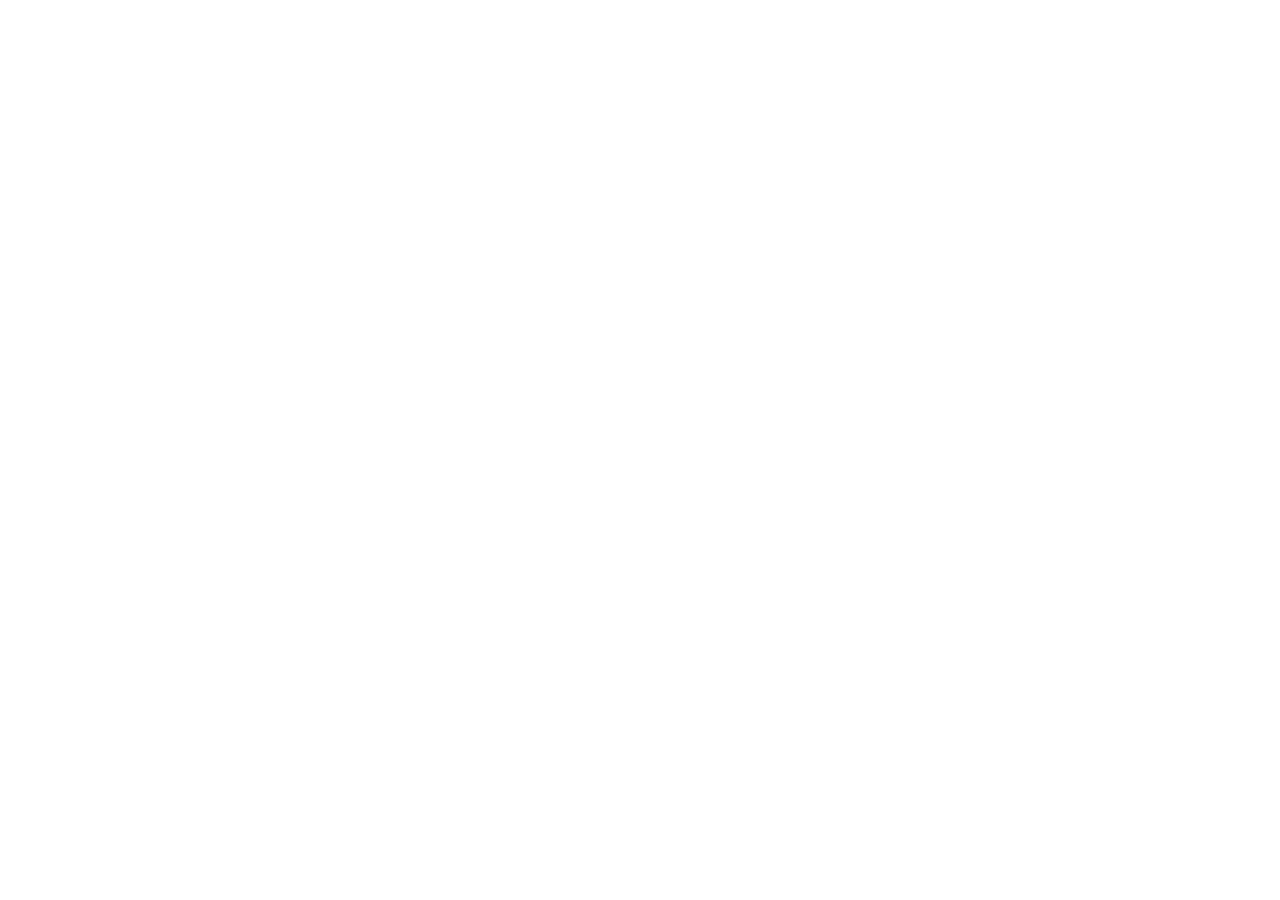
==== index.html @ 78d36b44 "Changes" ====
<!doctype html>
<html lang="en">
  <head>
    <meta charset="UTF-8" />
    <meta name="viewport" content="width=device-width, initial-scale=1.0" />
    <!-- TODO: Set the document title to the name of your application -->
    <title>TMD Remodeling — North Shore & Boston Home Renovations</title>
    <meta name="description" content="TMD Remodeling builds, remodels, and restores homes across Salem, Boston, and the North Shore. Kitchens, baths, additions, and custom carpentry." />
    <meta name="author" content="TMD Remodeling" />

    <meta property="og:title" content="TMD Remodeling — North Shore & Boston Home Renovations" />
    <meta property="og:description" content="Modern home remodeling across Salem, Boston, and the North Shore." />
    <meta property="og:type" content="website" />
    <meta property="og:image" content="https://lovable.dev/opengraph-image-p98pqg.png" />

    <meta name="twitter:card" content="summary_large_image" />
    <meta name="twitter:site" content="@Lovable" />
    <meta name="twitter:image" content="https://lovable.dev/opengraph-image-p98pqg.png" />
  </head>

  <body>
    <div id="root"></div>
    <script type="module" src="/src/main.tsx"></script>
  </body>
</html>
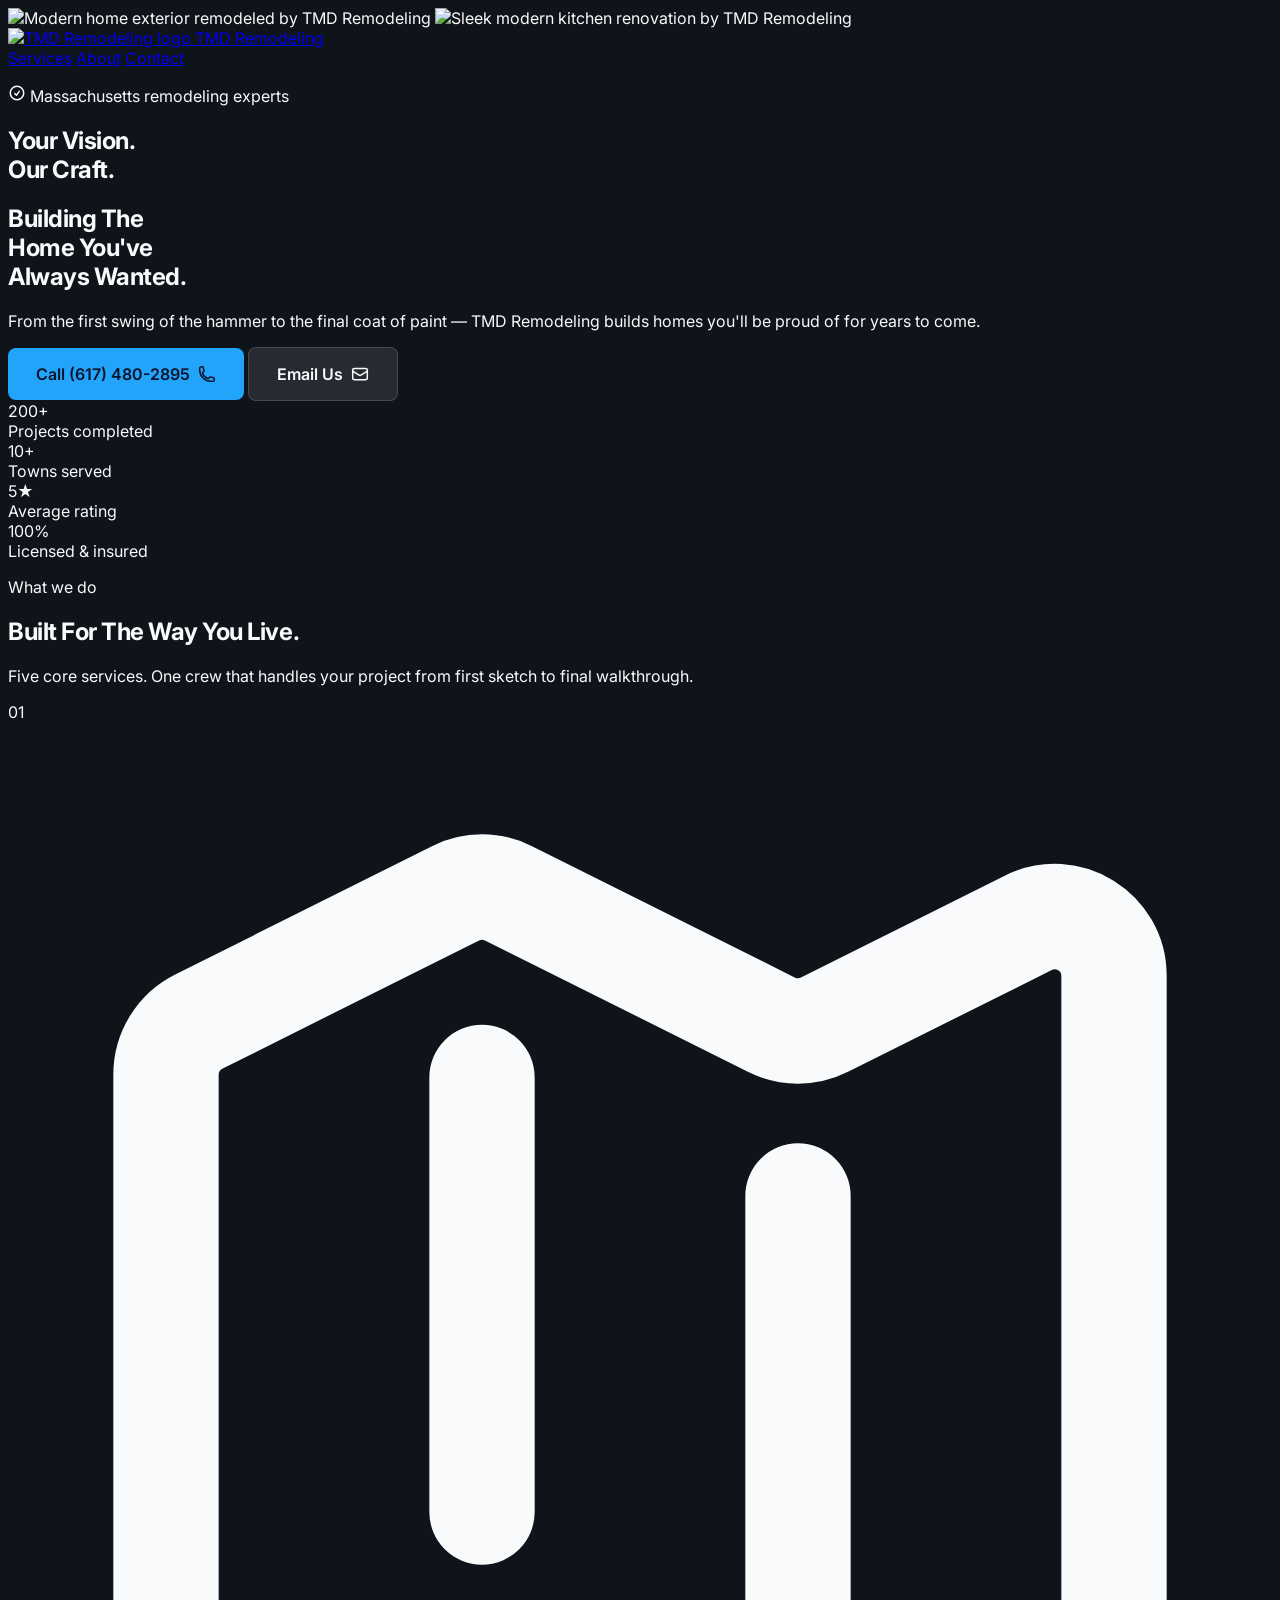
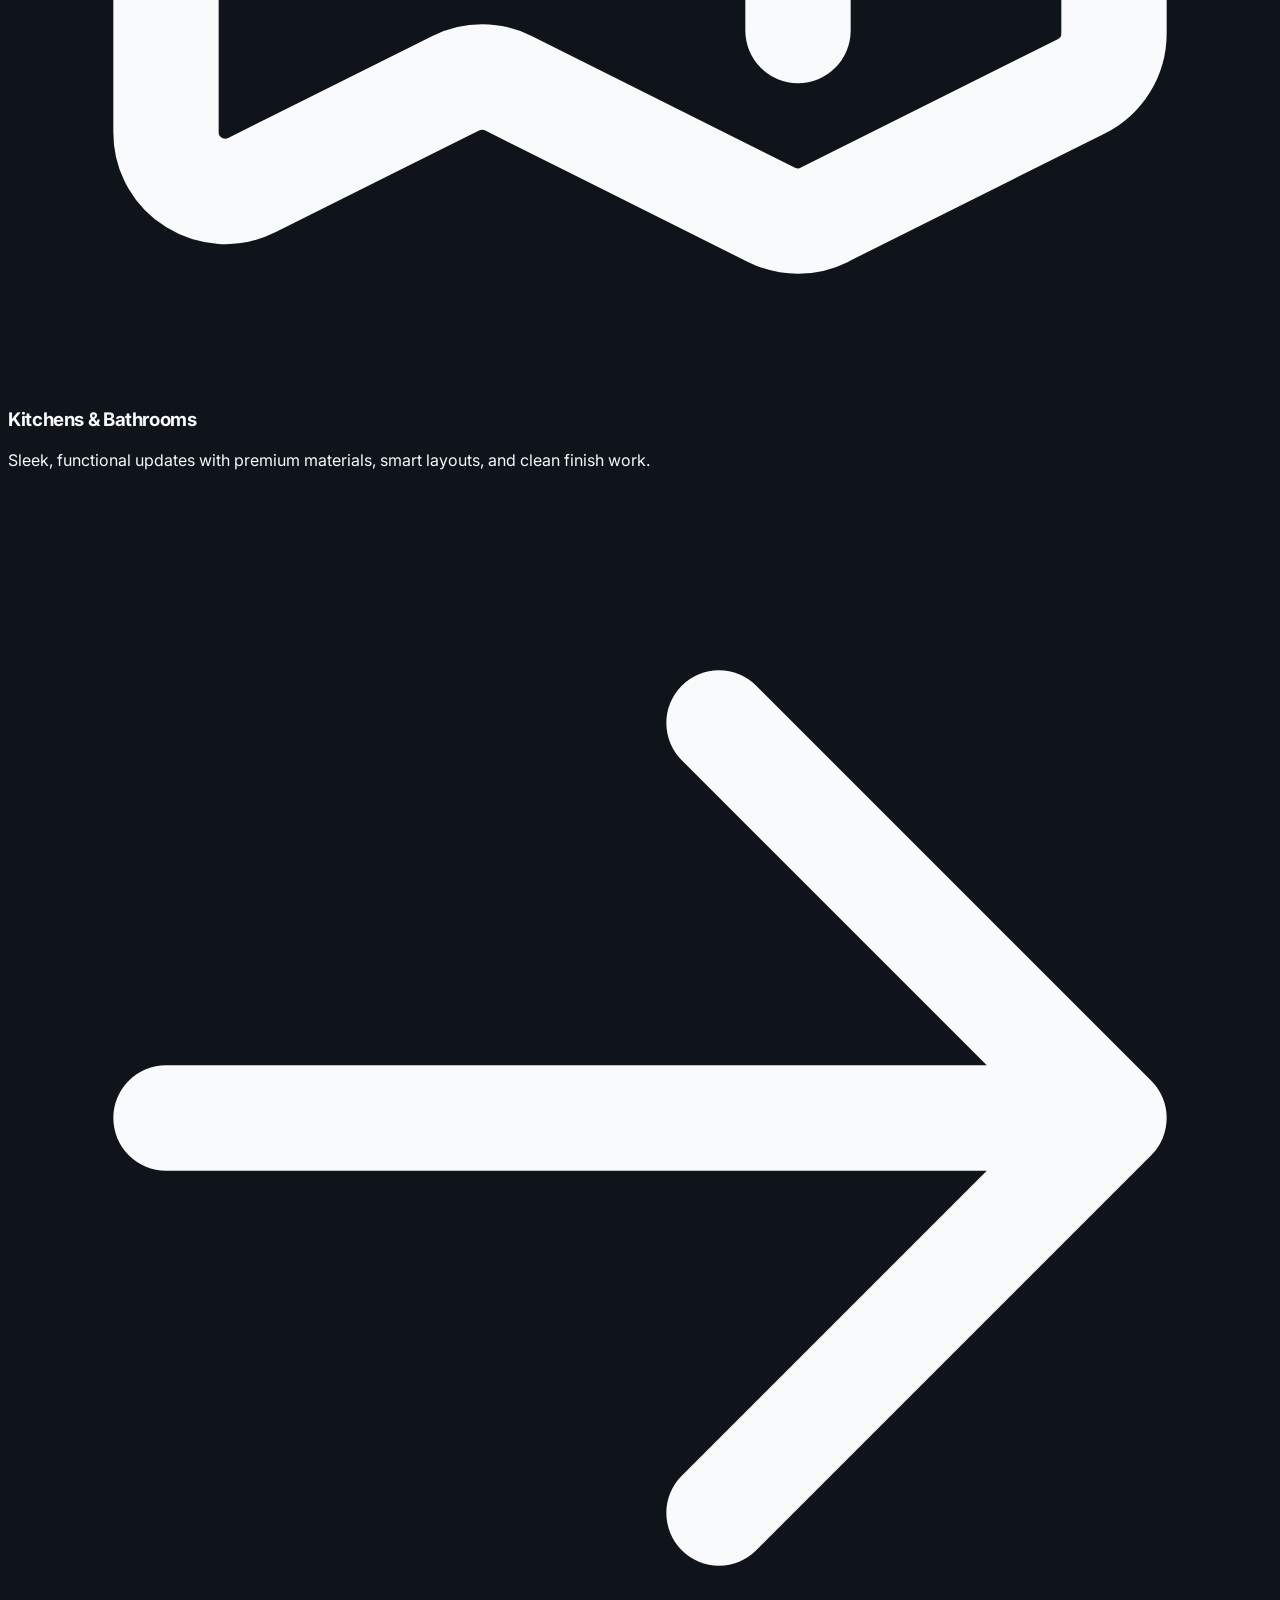
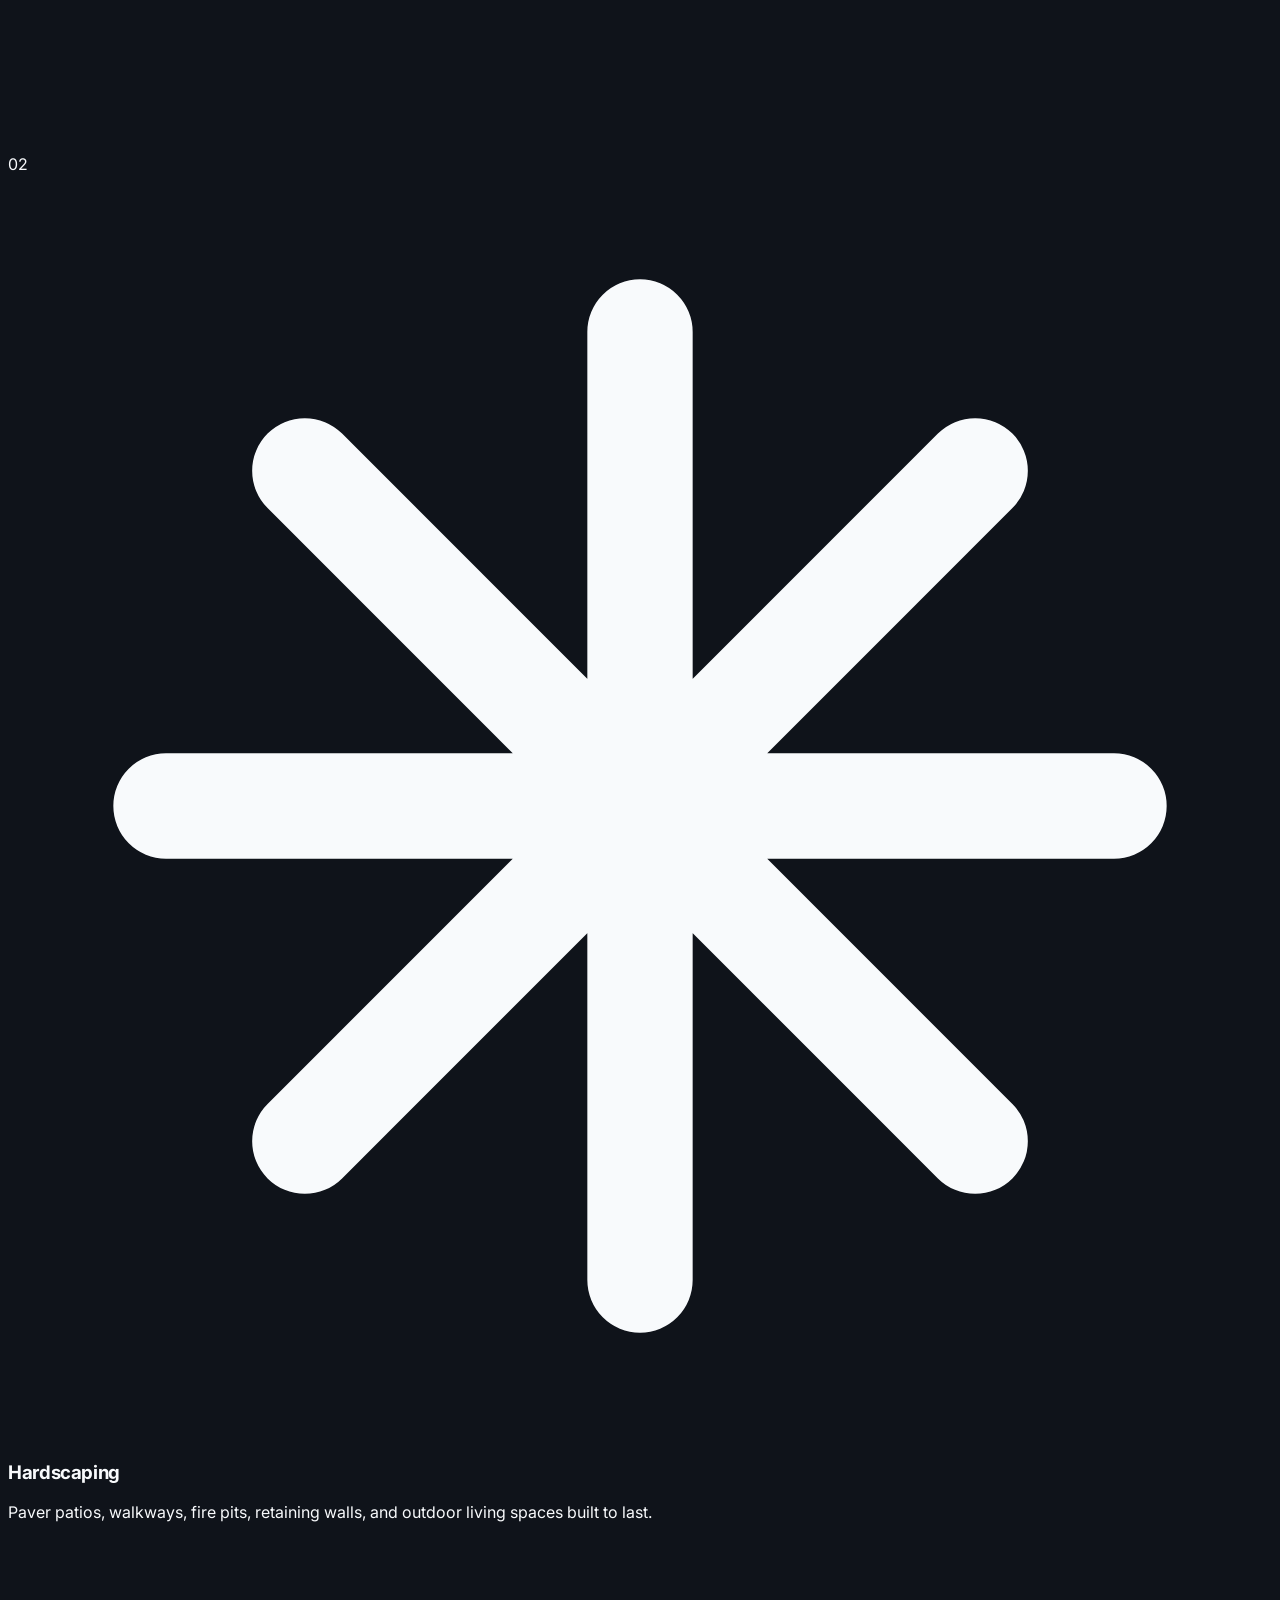
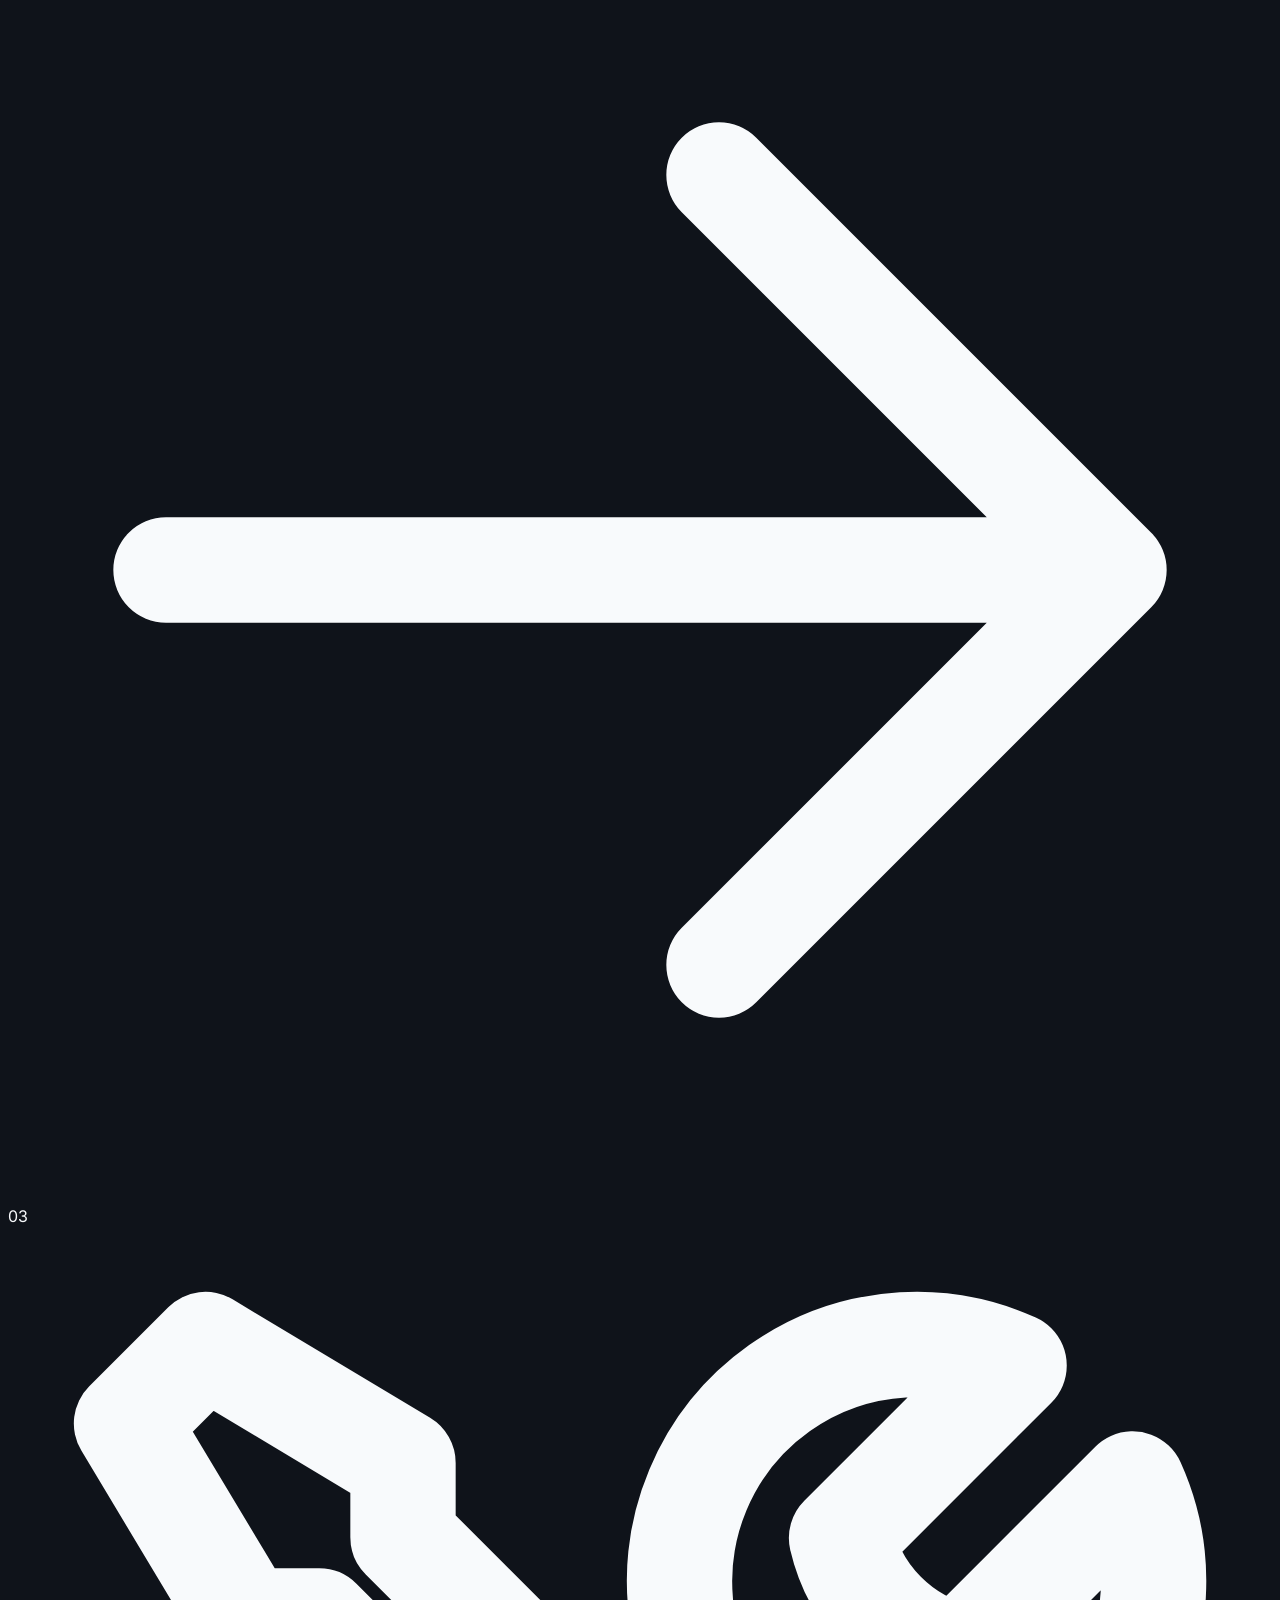
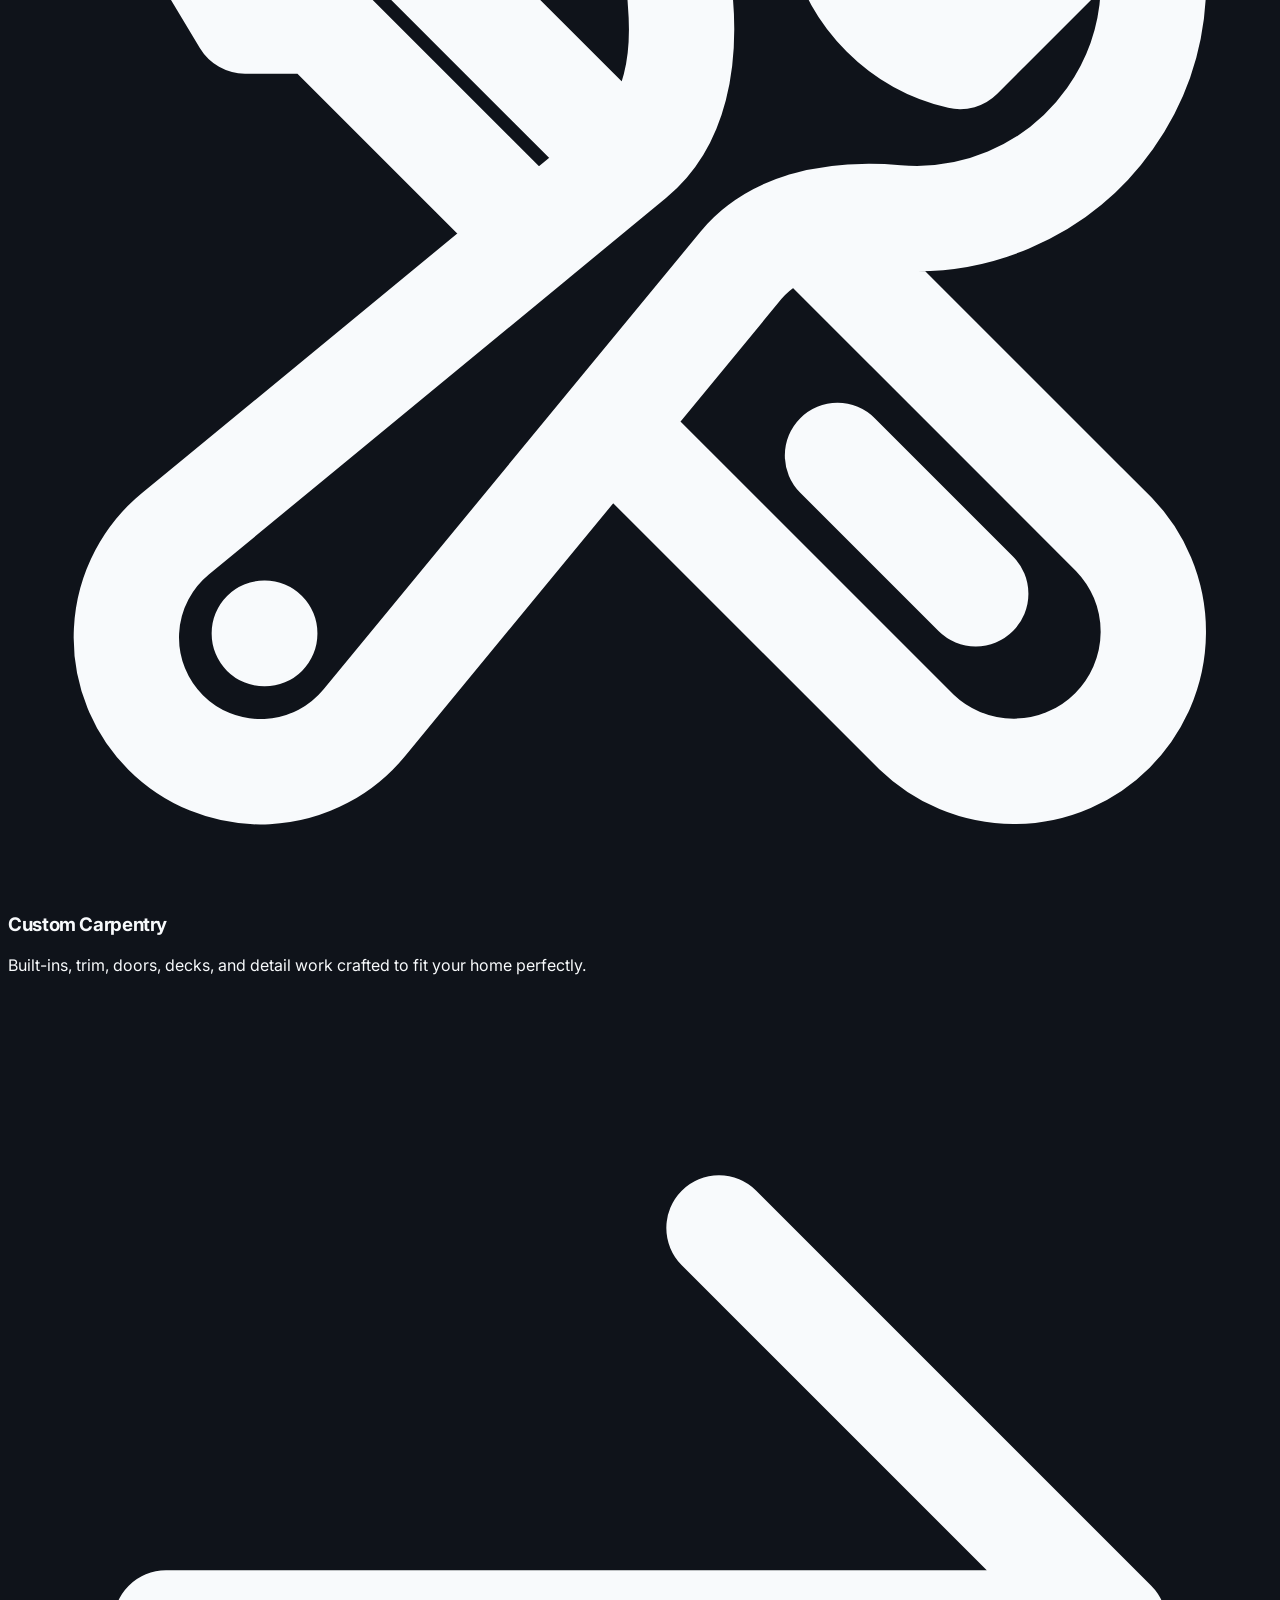
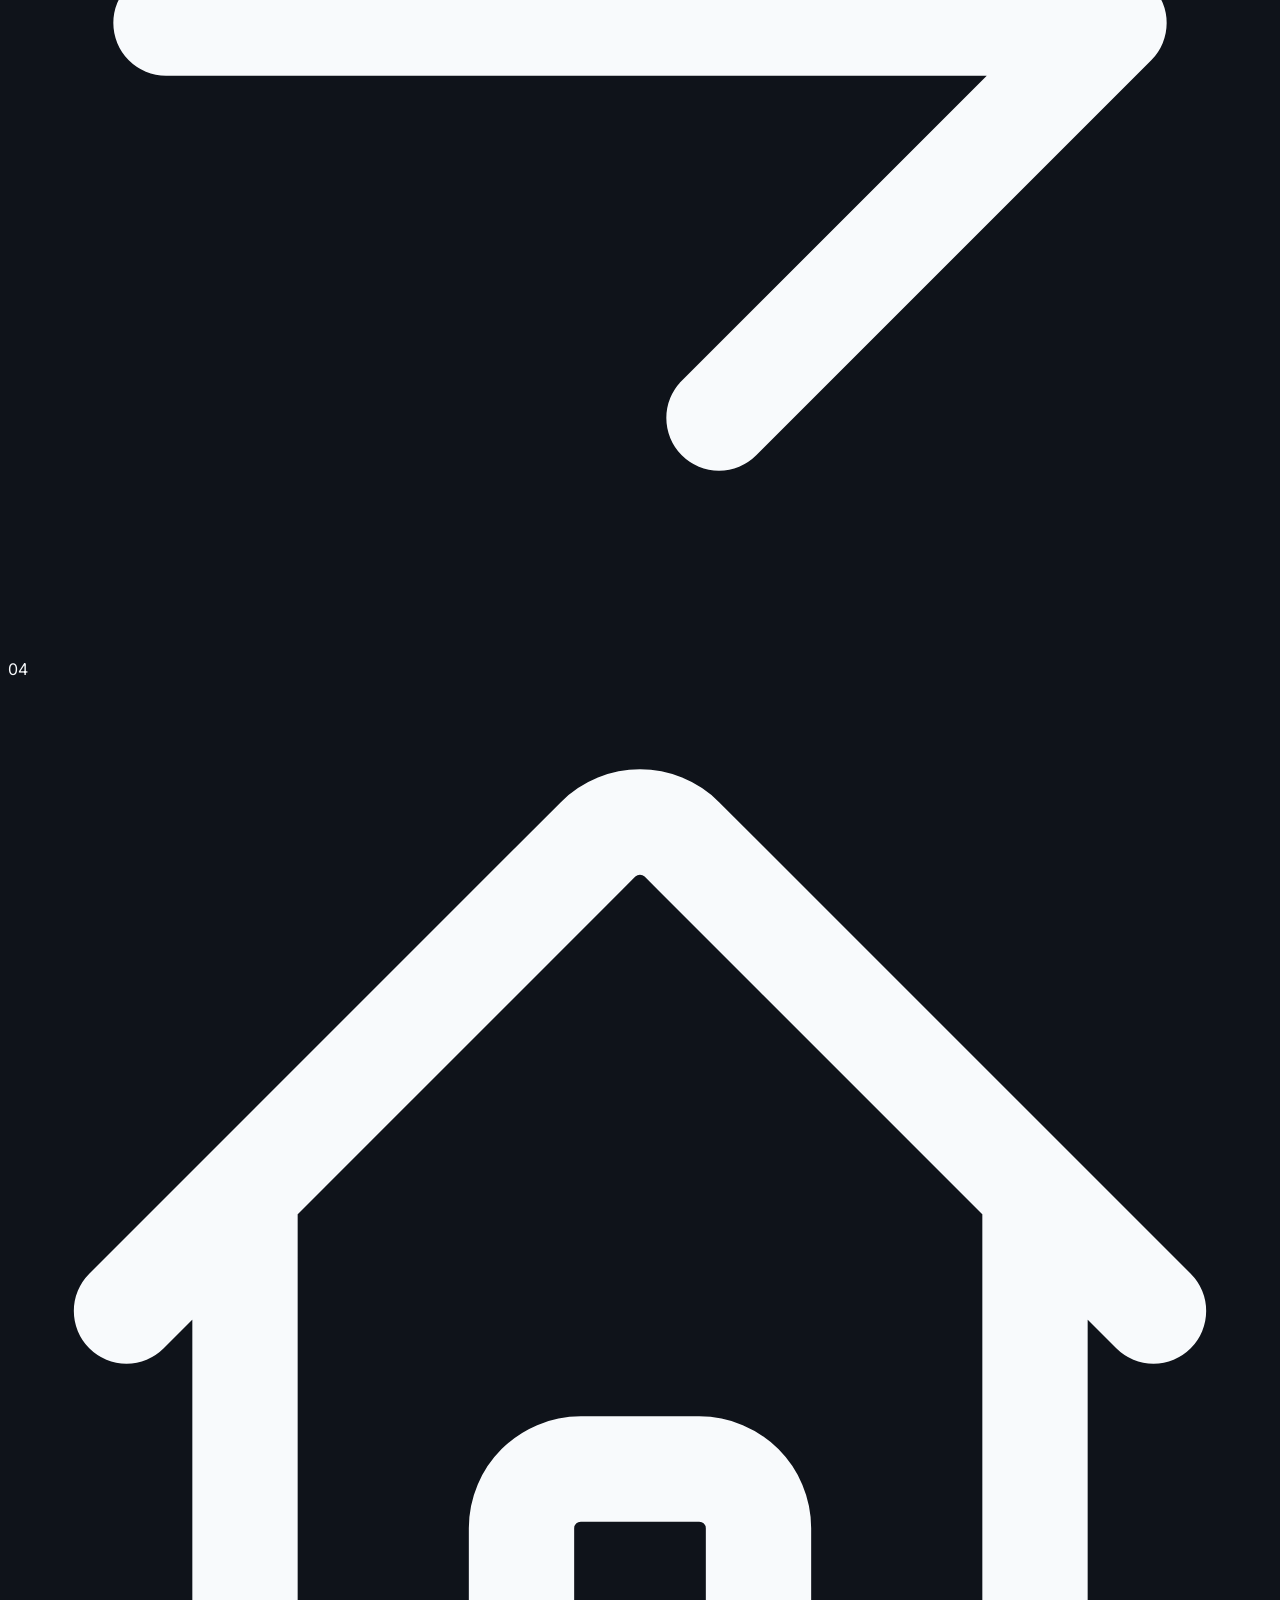
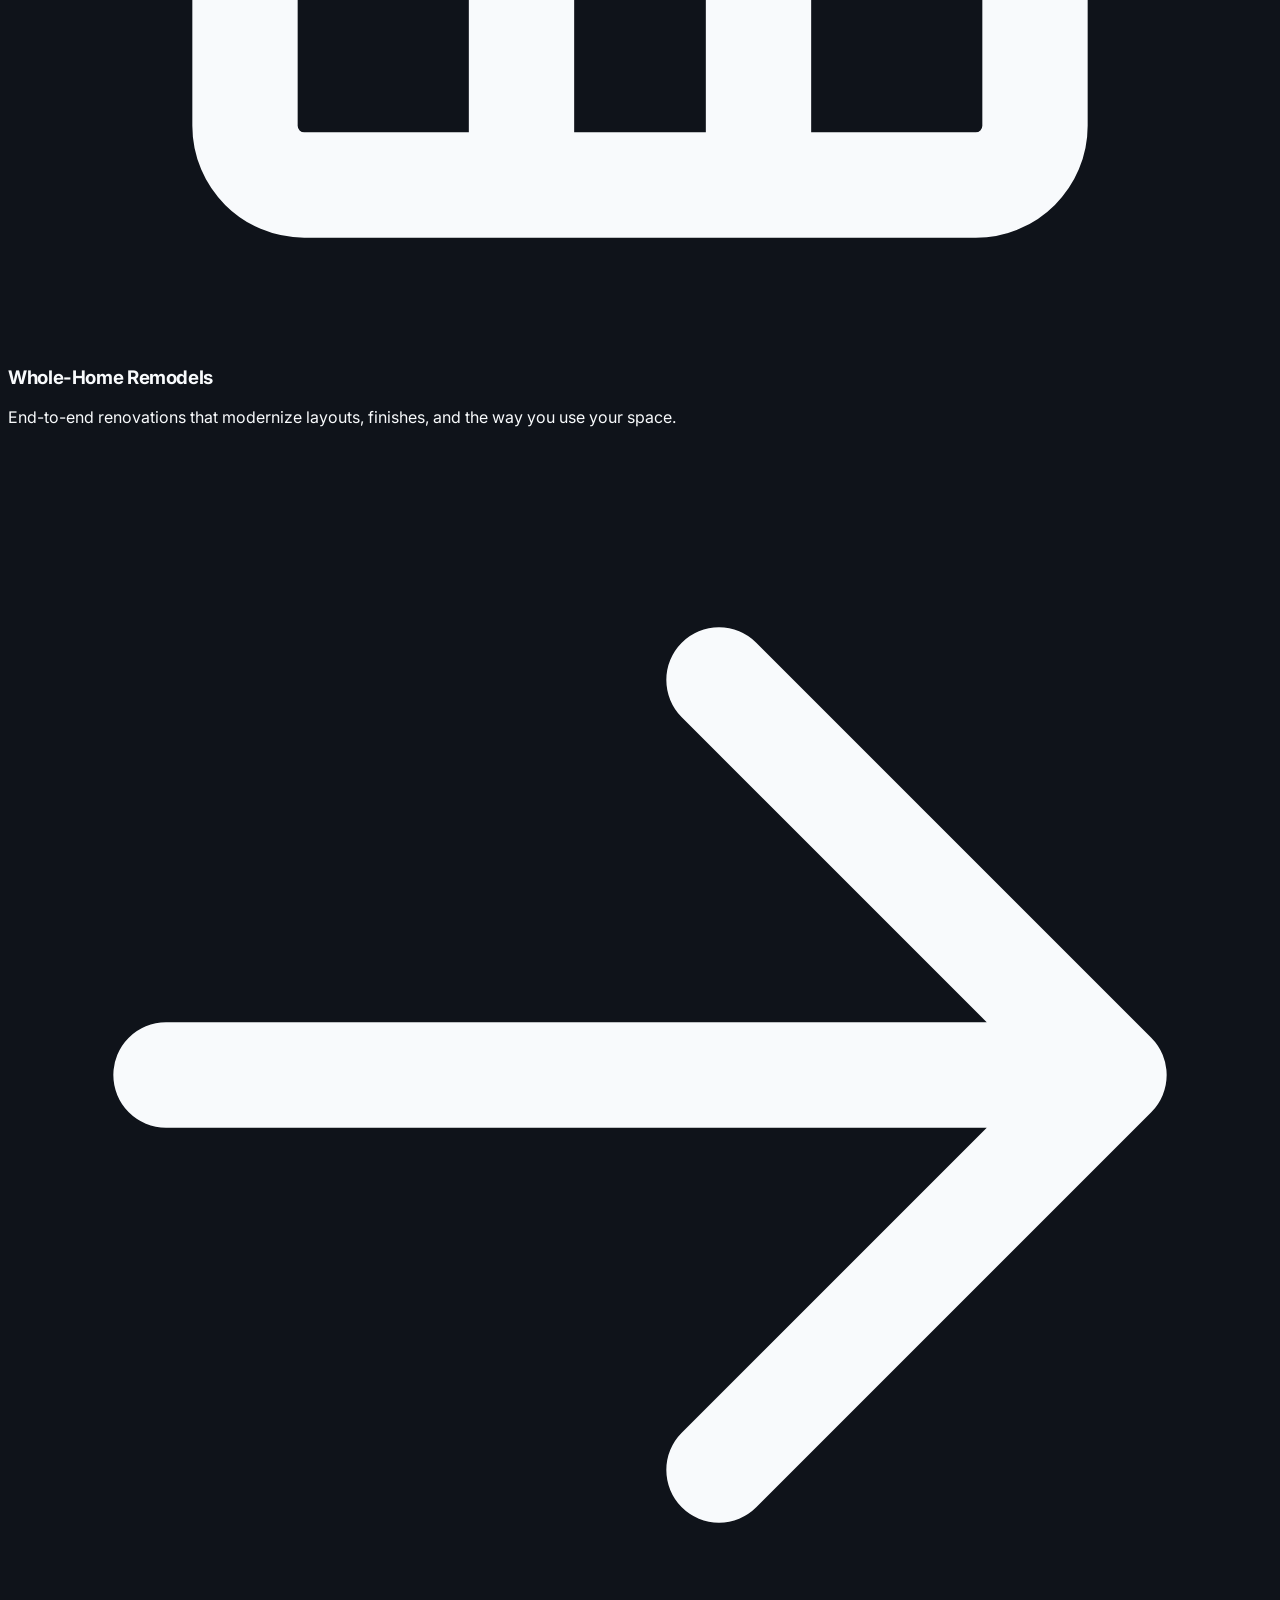
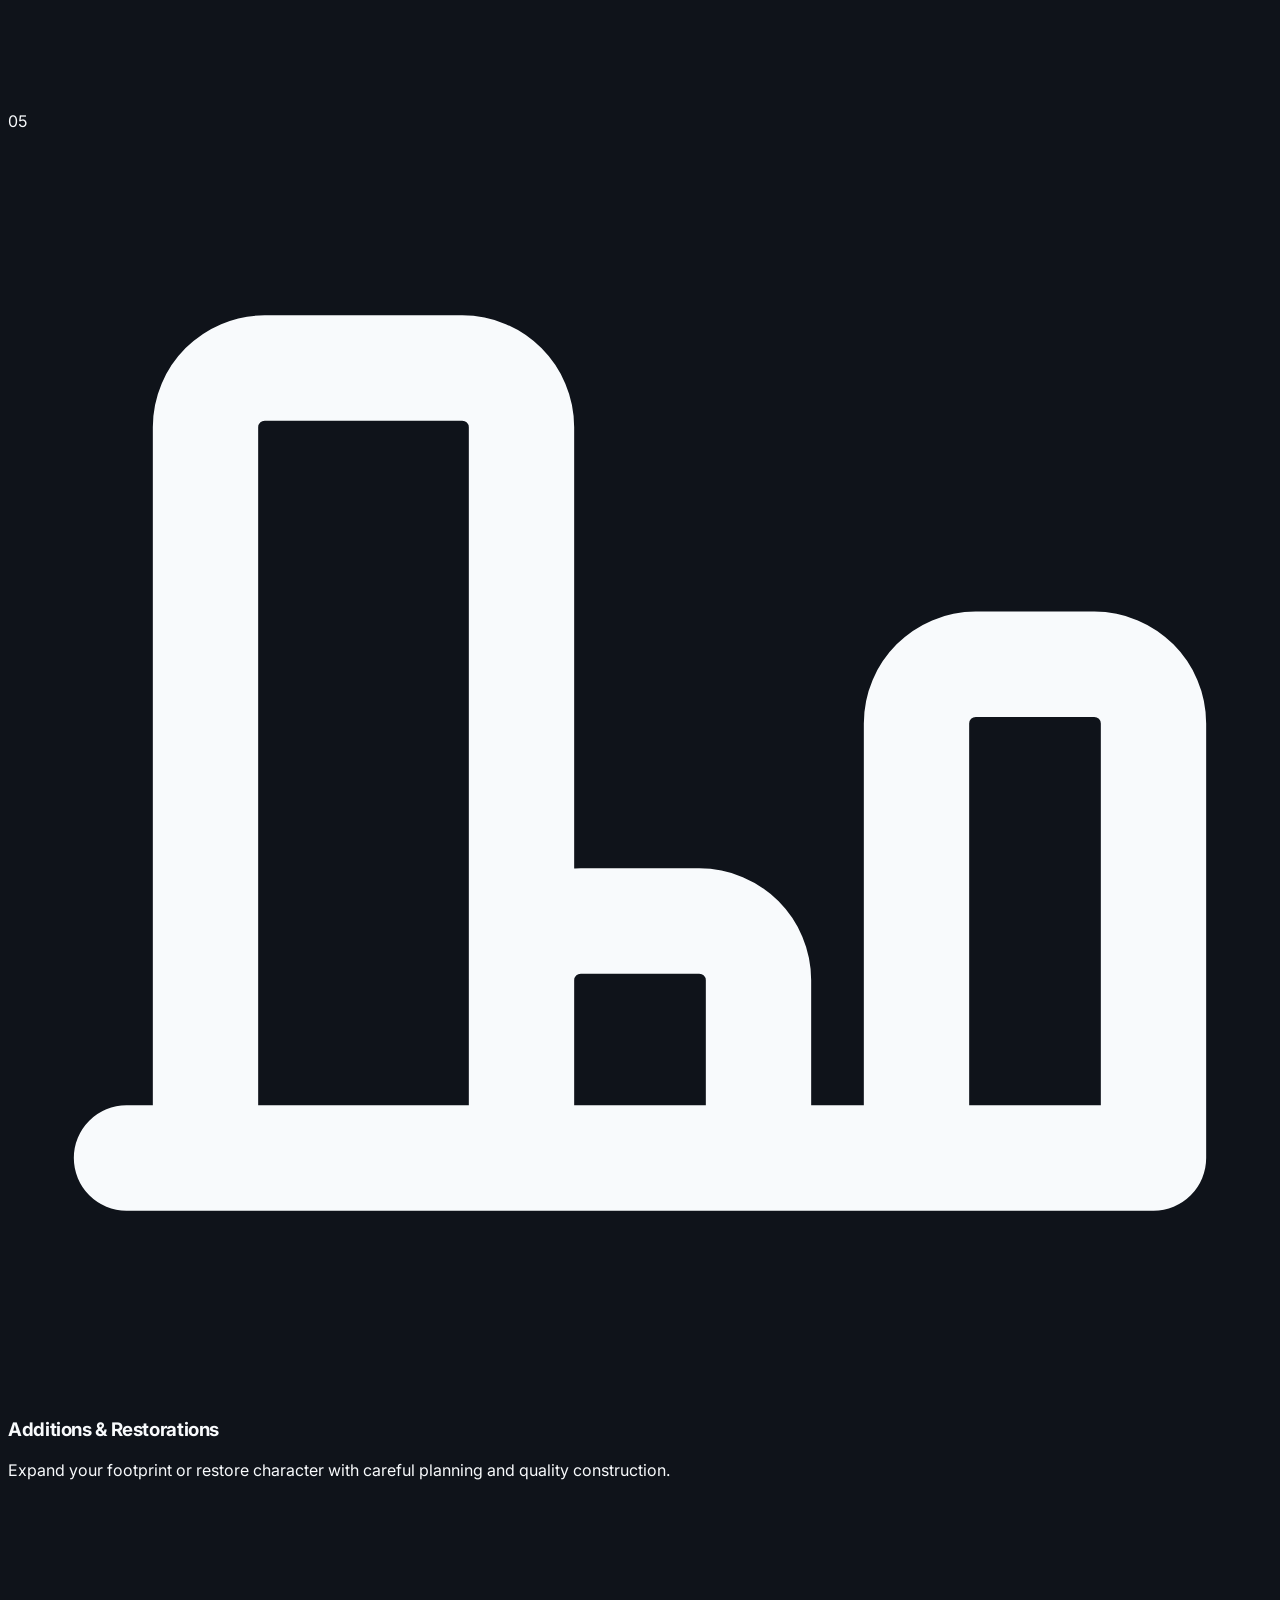
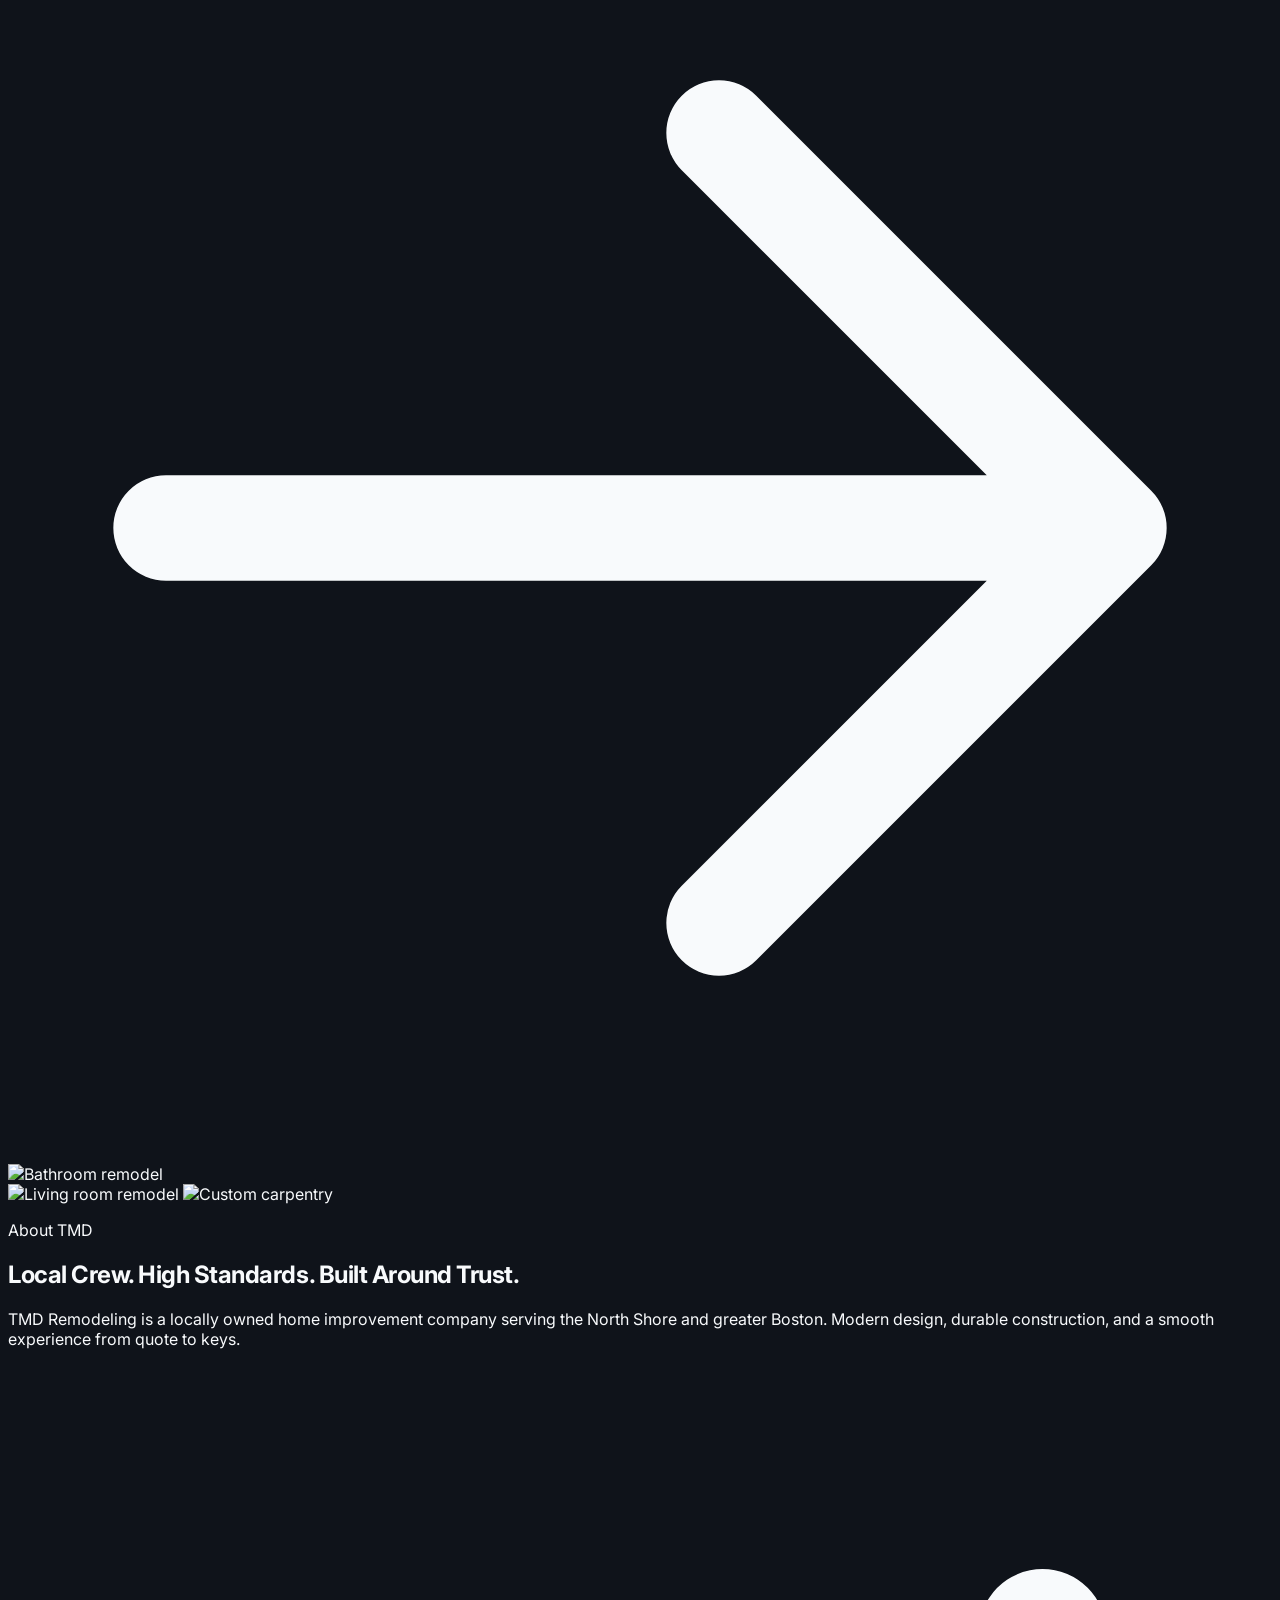
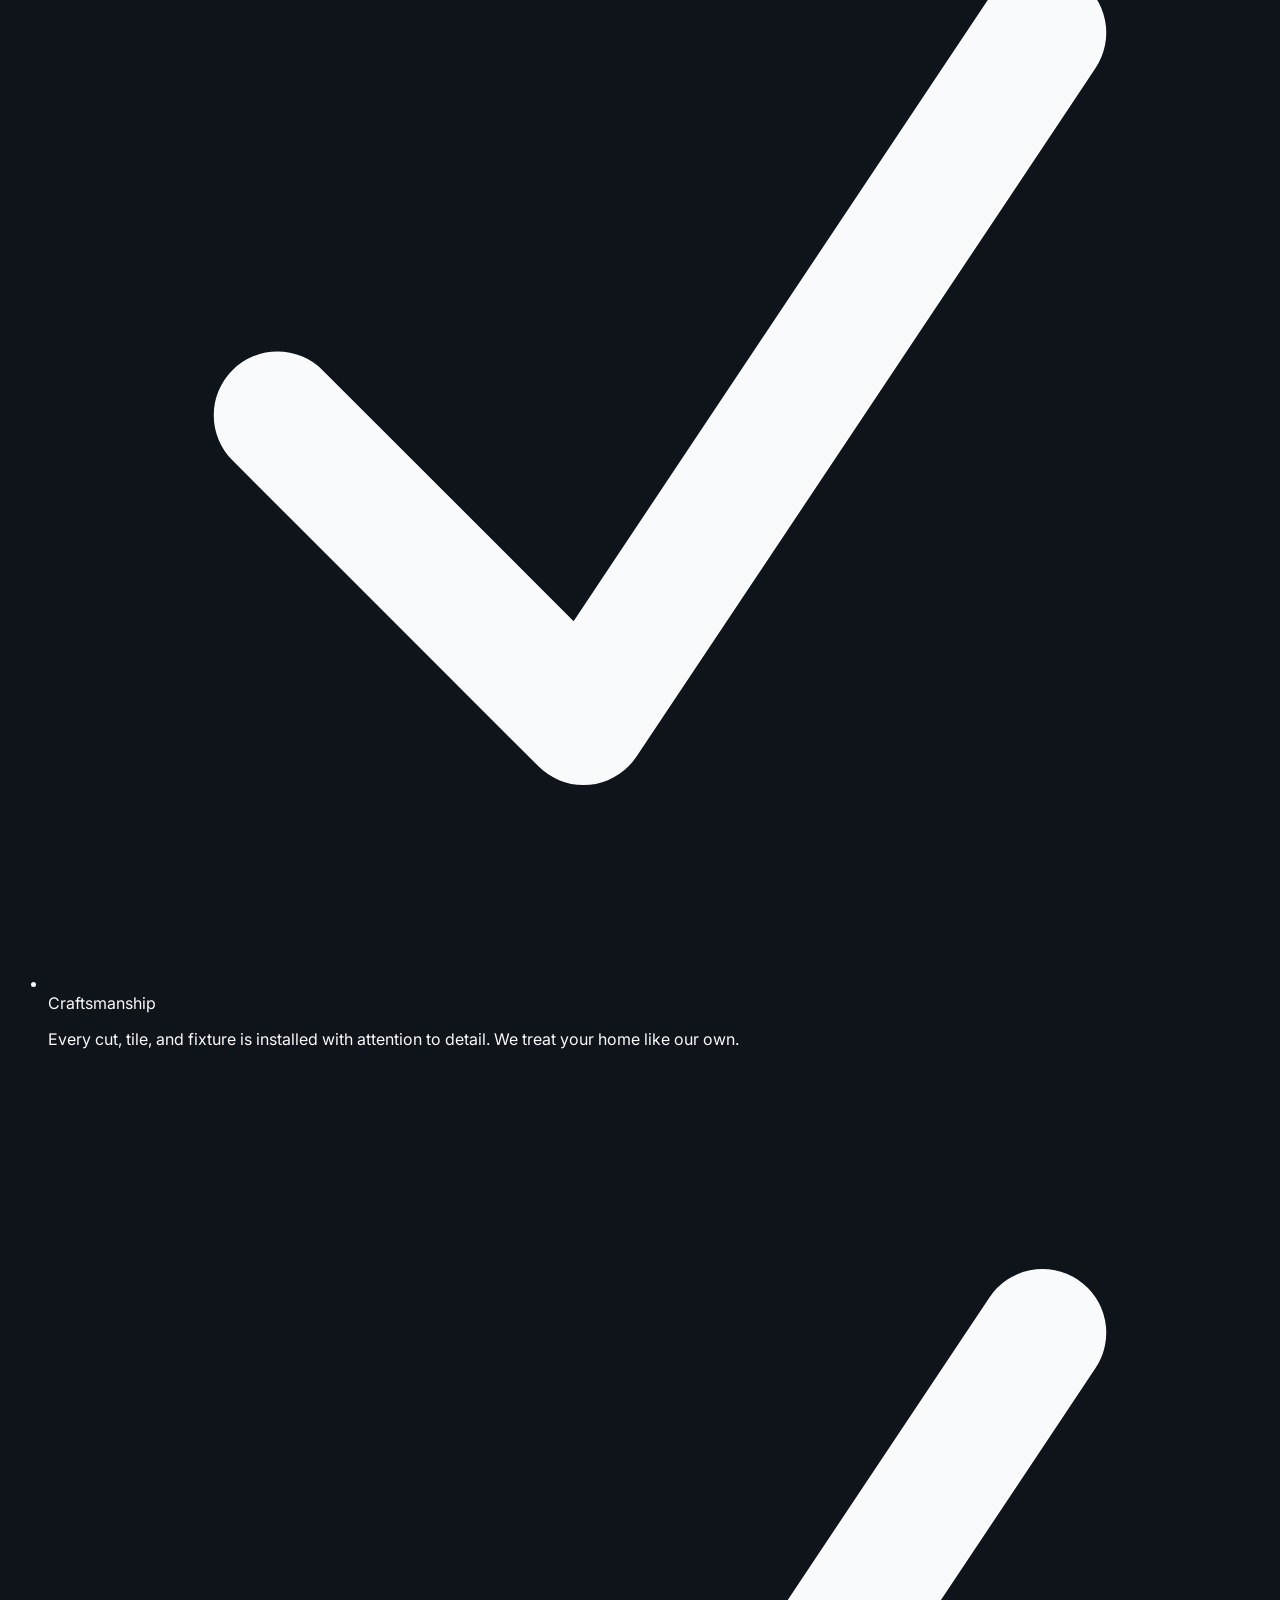
==== commit b019a5ff: "Add files via upload" ====
--- a/index.html
+++ b/index.html
@@ -1,25 +1,263 @@
 <!doctype html>
 <html lang="en">
-  <head>
-    <meta charset="UTF-8" />
-    <meta name="viewport" content="width=device-width, initial-scale=1.0" />
-    <!-- TODO: Set the document title to the name of your application -->
-    <title>TMD Remodeling — North Shore & Boston Home Renovations</title>
-    <meta name="description" content="TMD Remodeling builds, remodels, and restores homes across Salem, Boston, and the North Shore. Kitchens, baths, additions, and custom carpentry." />
-    <meta name="author" content="TMD Remodeling" />
-
-    <meta property="og:title" content="TMD Remodeling — North Shore & Boston Home Renovations" />
-    <meta property="og:description" content="Modern home remodeling across Salem, Boston, and the North Shore." />
-    <meta property="og:type" content="website" />
-    <meta property="og:image" content="https://lovable.dev/opengraph-image-p98pqg.png" />
-
-    <meta name="twitter:card" content="summary_large_image" />
-    <meta name="twitter:site" content="@Lovable" />
-    <meta name="twitter:image" content="https://lovable.dev/opengraph-image-p98pqg.png" />
-  </head>
-
-  <body>
-    <div id="root"></div>
-    <script type="module" src="/src/main.tsx"></script>
-  </body>
+<head>
+<meta charset="UTF-8" />
+<meta name="viewport" content="width=device-width, initial-scale=1.0" />
+<title>TMD Remodeling — North Shore & Boston Home Renovations</title>
+<meta name="description" content="TMD Remodeling builds, remodels, and restores homes across Salem, Boston, and the North Shore. Kitchens, baths, additions, and custom carpentry." />
+<script src="https://cdn.tailwindcss.com"></script>
+<link rel="preconnect" href="https://fonts.googleapis.com">
+<link rel="preconnect" href="https://fonts.gstatic.com" crossorigin>
+<link href="https://fonts.googleapis.com/css2?family=Inter:wght@400;500;600;700;800&family=JetBrains+Mono:wght@700&display=swap" rel="stylesheet">
+<script>
+tailwind.config = {
+  theme: {
+    extend: {
+      fontFamily: { sans: ['Inter', 'ui-sans-serif', 'system-ui'], mono: ['JetBrains Mono', 'monospace'] },
+      colors: {
+        background: 'hsl(220 26% 8%)',
+        foreground: 'hsl(210 40% 98%)',
+        card: 'hsl(220 22% 12%)',
+        primary: { DEFAULT: 'hsl(220 60% 14%)', foreground: 'hsl(210 40% 98%)' },
+        accent: { DEFAULT: 'hsl(204 96% 56%)', foreground: 'hsl(220 60% 10%)' },
+        muted: { DEFAULT: 'hsl(220 18% 16%)', foreground: 'hsl(215 18% 68%)' },
+        border: 'hsl(218 18% 22%)',
+      },
+    }
+  }
+}
+</script>
+<style>
+  body { font-family: Inter, ui-sans-serif, system-ui, sans-serif; background: hsl(220 26% 8%); color: hsl(210 40% 98%); -webkit-font-smoothing: antialiased; }
+  h1, h2, h3 { letter-spacing: -0.02em; }
+  .hero-overlay { background: linear-gradient(90deg, hsl(220 40% 6% / 0.92), hsl(220 40% 6% / 0.6), hsl(220 40% 6% / 0.2)); }
+  .shadow-crafted { box-shadow: 0 24px 70px -28px hsl(204 96% 56% / 0.45); }
+  .shadow-soft { box-shadow: 0 18px 45px -28px hsl(0 0% 0% / 0.6); }
+
+  @keyframes reveal-up { from { opacity: 0; transform: translateY(18px);} to { opacity: 1; transform: translateY(0);} }
+  .reveal-up { animation: reveal-up 720ms cubic-bezier(0.2,0.9,0.2,1) both; }
+
+  @keyframes hero-crossfade { 0%,44% { opacity: 0; } 52%,86% { opacity: 1; } 100% { opacity: 0; } }
+  @keyframes hero-crossfade-out { 0%,44% { opacity: 1; } 52%,86% { opacity: 0; } 100% { opacity: 1; } }
+  .hero-crossfade { animation: hero-crossfade 18s ease-in-out infinite; }
+  .hero-crossfade-out { animation: hero-crossfade-out 18s ease-in-out infinite; }
+
+  @keyframes slow-pan { 0% { transform: scale(1.05) translateX(0);} 50% { transform: scale(1.1) translateX(-1.5%);} 100% { transform: scale(1.05) translateX(0);} }
+  .slow-pan { animation: slow-pan 24s ease-in-out infinite; }
+
+  .service-row:hover { background: hsl(220 22% 12%); }
+  .service-row:hover .service-icon { background: hsl(204 96% 56%); color: hsl(220 60% 10%); border-color: hsl(204 96% 56%); }
+  .service-row:hover .service-arrow { transform: translateX(4px); color: hsl(204 96% 56%); }
+
+  .btn { display: inline-flex; align-items: center; justify-content: center; gap: 0.5rem; padding: 1rem 1.75rem; font-weight: 600; font-size: 1rem; border-radius: 0.5rem; transition: all 0.2s; cursor: pointer; text-decoration: none; }
+  .btn-hero { background: hsl(204 96% 56%); color: hsl(220 60% 10%); }
+  .btn-hero:hover { background: hsl(204 96% 50%); transform: translateY(-1px); }
+  .btn-subtle { background: hsl(210 40% 98% / 0.1); color: hsl(210 40% 98%); backdrop-filter: blur(8px); border: 1px solid hsl(210 40% 98% / 0.15); }
+  .btn-subtle:hover { background: hsl(210 40% 98% / 0.18); }
+  .icon { width: 1.125rem; height: 1.125rem; stroke-width: 2; }
+
+  @media (prefers-reduced-motion: reduce) {
+    .reveal-up, .hero-crossfade, .hero-crossfade-out, .slow-pan { animation: none; }
+  }
+</style>
+</head>
+<body>
+
+<main class="min-h-screen overflow-hidden">
+
+  <!-- HERO -->
+  <section class="relative min-h-[92vh] overflow-hidden">
+    <img src="assets/hero-home.jpg" alt="Modern home exterior remodeled by TMD Remodeling" class="absolute inset-0 h-full w-full object-cover slow-pan" />
+    <img src="assets/modern-kitchen.jpg" alt="Sleek modern kitchen renovation by TMD Remodeling" class="hero-crossfade absolute inset-0 h-full w-full object-cover opacity-0" />
+    <div class="absolute inset-0 hero-overlay"></div>
+
+    <nav class="relative z-10 mx-auto flex max-w-7xl items-center justify-between px-5 py-5 sm:px-8">
+      <a href="#top" class="flex items-center gap-3">
+        <img src="assets/tmd-logo.png" alt="TMD Remodeling logo" class="h-24 w-auto object-contain drop-shadow-lg sm:h-28 lg:h-32" />
+        <span class="hidden text-sm font-semibold uppercase tracking-[0.22em] text-white sm:inline">TMD Remodeling</span>
+      </a>
+      <div class="hidden items-center gap-6 text-sm font-medium text-white/85 md:flex">
+        <a class="transition hover:text-accent" href="#services">Services</a>
+        <a class="transition hover:text-accent" href="#about">About</a>
+        <a class="transition hover:text-accent" href="#contact">Contact</a>
+      </div>
+    </nav>
+
+    <div id="top" class="relative z-10 mx-auto flex max-w-7xl flex-col justify-end px-5 pb-16 pt-24 sm:px-8 lg:min-h-[76vh] lg:pb-24">
+      <div class="max-w-3xl reveal-up">
+        <p class="mb-5 inline-flex items-center gap-2 border-l-4 border-accent bg-accent/10 px-4 py-2 text-sm font-semibold uppercase tracking-[0.22em] text-white backdrop-blur">
+          <svg class="icon text-accent" fill="none" stroke="currentColor" viewBox="0 0 24 24"><path stroke-linecap="round" stroke-linejoin="round" d="M9 12.75L11.25 15 15 9.75M21 12c0 4.97-4.03 9-9 9s-9-4.03-9-9 4.03-9 9-9 9 4.03 9 9z"/></svg>
+          Massachusetts remodeling experts
+        </p>
+        <div class="relative min-h-[11rem] sm:min-h-[15rem] lg:min-h-[16rem]">
+          <h1 class="hero-crossfade-out absolute inset-0 max-w-3xl font-bold leading-[1.05] text-white text-6xl sm:text-5xl lg:text-7xl">
+            Your Vision.<br/>Our Craft.
+          </h1>
+          <h1 class="hero-crossfade absolute inset-0 max-w-3xl font-bold leading-[1.05] text-white opacity-0 text-6xl sm:text-5xl lg:text-7xl">
+            Building The<br/>Home You've<br/>Always Wanted.
+          </h1>
+        </div>
+        <p class="mt-7 max-w-2xl text-lg font-medium leading-8 text-white/90 drop-shadow-lg sm:text-xl">
+          From the first swing of the hammer to the final coat of paint — TMD Remodeling builds homes you'll be proud of for years to come.
+        </p>
+        <div class="mt-9 flex flex-col gap-3 sm:flex-row sm:flex-wrap">
+          <a class="btn btn-hero" href="tel:6174802895">Call (617) 480-2895
+            <svg class="icon" fill="none" stroke="currentColor" viewBox="0 0 24 24"><path stroke-linecap="round" stroke-linejoin="round" d="M2.25 6.75c0 8.284 6.716 15 15 15h2.25a2.25 2.25 0 002.25-2.25v-1.372c0-.516-.351-.966-.852-1.091l-4.423-1.106c-.44-.11-.902.055-1.173.417l-.97 1.293c-.282.376-.769.542-1.21.38a12.035 12.035 0 01-7.143-7.143c-.162-.441.004-.928.38-1.21l1.293-.97c.363-.271.527-.734.417-1.173L6.963 3.102a1.125 1.125 0 00-1.091-.852H4.5A2.25 2.25 0 002.25 4.5v2.25z"/></svg>
+          </a>
+          <a class="btn btn-subtle" href="mailto:tmdremodeling0227@gmail.com">Email Us
+            <svg class="icon" fill="none" stroke="currentColor" viewBox="0 0 24 24"><path stroke-linecap="round" stroke-linejoin="round" d="M21.75 6.75v10.5a2.25 2.25 0 01-2.25 2.25h-15a2.25 2.25 0 01-2.25-2.25V6.75m19.5 0A2.25 2.25 0 0019.5 4.5h-15a2.25 2.25 0 00-2.25 2.25m19.5 0v.243a2.25 2.25 0 01-1.07 1.916l-7.5 4.615a2.25 2.25 0 01-2.36 0L3.32 8.91a2.25 2.25 0 01-1.07-1.916V6.75"/></svg>
+          </a>
+        </div>
+      </div>
+    </div>
+  </section>
+
+  <!-- STATS -->
+  <section class="border-y border-border bg-card">
+    <div class="mx-auto grid max-w-7xl grid-cols-2 gap-px bg-border sm:grid-cols-4">
+      <div class="bg-card px-6 py-8 text-center"><div class="text-4xl font-bold text-accent sm:text-5xl">200+</div><div class="mt-2 text-xs font-semibold uppercase tracking-[0.18em] text-muted-foreground">Projects completed</div></div>
+      <div class="bg-card px-6 py-8 text-center"><div class="text-4xl font-bold text-accent sm:text-5xl">10+</div><div class="mt-2 text-xs font-semibold uppercase tracking-[0.18em] text-muted-foreground">Towns served</div></div>
+      <div class="bg-card px-6 py-8 text-center"><div class="text-4xl font-bold text-accent sm:text-5xl">5★</div><div class="mt-2 text-xs font-semibold uppercase tracking-[0.18em] text-muted-foreground">Average rating</div></div>
+      <div class="bg-card px-6 py-8 text-center"><div class="text-4xl font-bold text-accent sm:text-5xl">100%</div><div class="mt-2 text-xs font-semibold uppercase tracking-[0.18em] text-muted-foreground">Licensed & insured</div></div>
+    </div>
+  </section>
+
+  <!-- SERVICES -->
+  <section id="services" class="bg-background py-20 sm:py-28">
+    <div class="mx-auto max-w-7xl px-5 sm:px-8">
+      <div class="mb-14 grid gap-6 md:grid-cols-[1fr_auto] md:items-end">
+        <div>
+          <p class="mb-3 text-sm font-bold uppercase tracking-[0.22em] text-accent">What we do</p>
+          <h2 class="text-4xl font-bold leading-tight sm:text-5xl">Built For The Way You Live.</h2>
+        </div>
+        <p class="max-w-md text-muted-foreground md:text-right">Five core services. One crew that handles your project from first sketch to final walkthrough.</p>
+      </div>
+      <div class="border-t border-border" id="services-list"></div>
+    </div>
+  </section>
+
+  <!-- ABOUT -->
+  <section id="about" class="bg-card py-20 sm:py-28">
+    <div class="mx-auto max-w-7xl px-5 sm:px-8">
+      <div class="grid gap-12 lg:grid-cols-2 lg:items-center">
+        <div class="grid grid-cols-2 gap-4">
+          <img src="assets/bathroom.jpg" alt="Bathroom remodel" class="aspect-[3/4] w-full rounded-lg object-cover shadow-crafted" loading="lazy" />
+          <div class="grid gap-4 pt-10">
+            <img src="assets/living-room.jpg" alt="Living room remodel" class="aspect-square w-full rounded-lg object-cover shadow-soft" loading="lazy" />
+            <img src="assets/carpentry.jpg" alt="Custom carpentry" class="aspect-square w-full rounded-lg object-cover shadow-soft" loading="lazy" />
+          </div>
+        </div>
+        <div>
+          <p class="mb-3 text-sm font-bold uppercase tracking-[0.22em] text-accent">About TMD</p>
+          <h2 class="text-4xl font-bold leading-tight sm:text-5xl">Local Crew. High Standards. Built Around Trust.</h2>
+          <p class="mt-6 text-lg leading-8 text-muted-foreground">
+            TMD Remodeling is a locally owned home improvement company serving the North Shore and greater Boston. Modern design, durable construction, and a smooth experience from quote to keys.
+          </p>
+          <ul class="mt-8 space-y-4" id="values-list"></ul>
+        </div>
+      </div>
+    </div>
+  </section>
+
+  <!-- AREAS -->
+  <section class="bg-background py-20 sm:py-24">
+    <div class="mx-auto max-w-5xl px-5 text-center sm:px-8">
+      <p class="mb-3 text-sm font-bold uppercase tracking-[0.22em] text-accent">Where we work</p>
+      <h2 class="text-4xl font-bold leading-tight sm:text-5xl">Serving The North Shore & Greater Boston</h2>
+      <div class="mt-10 flex flex-wrap justify-center gap-3" id="areas-list"></div>
+    </div>
+  </section>
+
+  <!-- CONTACT -->
+  <section id="contact" class="bg-primary py-20 text-white sm:py-28">
+    <div class="mx-auto max-w-7xl px-5 sm:px-8">
+      <div class="grid overflow-hidden rounded-lg border border-white/15 bg-white/5 shadow-crafted backdrop-blur lg:grid-cols-2">
+        <div class="p-10 sm:p-12">
+          <p class="mb-3 text-sm font-bold uppercase tracking-[0.22em] text-accent">Get in touch</p>
+          <h2 class="text-4xl font-bold leading-tight sm:text-5xl">Let's Talk About Your Next Project.</h2>
+          <p class="mt-6 text-lg leading-8 text-white/80">Tell us what you want to build, remodel, or restore. We'll walk through it with you and put together an honest plan.</p>
+          <div class="mt-8 flex items-center gap-1 text-accent" id="stars"></div>
+        </div>
+        <div class="border-t border-white/15 bg-background/40 p-10 sm:p-12 lg:border-l lg:border-t-0">
+          <div class="mb-6 flex items-center gap-3">
+            <img src="assets/tmd-logo.png" alt="TMD Remodeling logo" class="h-14 w-auto object-contain" />
+            <div>
+              <div class="text-sm font-semibold uppercase tracking-[0.18em] text-white/60">TMD Remodeling</div>
+              <div class="text-lg font-semibold">Build · Remodel · Restore</div>
+            </div>
+          </div>
+          <div class="space-y-3">
+            <a class="btn btn-hero w-full !justify-between" href="tel:6174802895">(617) 480-2895
+              <svg class="icon" fill="none" stroke="currentColor" viewBox="0 0 24 24"><path stroke-linecap="round" stroke-linejoin="round" d="M2.25 6.75c0 8.284 6.716 15 15 15h2.25a2.25 2.25 0 002.25-2.25v-1.372c0-.516-.351-.966-.852-1.091l-4.423-1.106c-.44-.11-.902.055-1.173.417l-.97 1.293c-.282.376-.769.542-1.21.38a12.035 12.035 0 01-7.143-7.143c-.162-.441.004-.928.38-1.21l1.293-.97c.363-.271.527-.734.417-1.173L6.963 3.102a1.125 1.125 0 00-1.091-.852H4.5A2.25 2.25 0 002.25 4.5v2.25z"/></svg>
+            </a>
+            <a class="btn btn-subtle w-full !justify-between" href="tel:8574885197">(857) 488-5197
+              <svg class="icon" fill="none" stroke="currentColor" viewBox="0 0 24 24"><path stroke-linecap="round" stroke-linejoin="round" d="M2.25 6.75c0 8.284 6.716 15 15 15h2.25a2.25 2.25 0 002.25-2.25v-1.372c0-.516-.351-.966-.852-1.091l-4.423-1.106c-.44-.11-.902.055-1.173.417l-.97 1.293c-.282.376-.769.542-1.21.38a12.035 12.035 0 01-7.143-7.143c-.162-.441.004-.928.38-1.21l1.293-.97c.363-.271.527-.734.417-1.173L6.963 3.102a1.125 1.125 0 00-1.091-.852H4.5A2.25 2.25 0 002.25 4.5v2.25z"/></svg>
+            </a>
+            <a class="btn btn-subtle w-full !justify-between" href="mailto:tmdremodeling0227@gmail.com">tmdremodeling0227@gmail.com
+              <svg class="icon" fill="none" stroke="currentColor" viewBox="0 0 24 24"><path stroke-linecap="round" stroke-linejoin="round" d="M21.75 6.75v10.5a2.25 2.25 0 01-2.25 2.25h-15a2.25 2.25 0 01-2.25-2.25V6.75m19.5 0A2.25 2.25 0 0019.5 4.5h-15a2.25 2.25 0 00-2.25 2.25m19.5 0v.243a2.25 2.25 0 01-1.07 1.916l-7.5 4.615a2.25 2.25 0 01-2.36 0L3.32 8.91a2.25 2.25 0 01-1.07-1.916V6.75"/></svg>
+            </a>
+          </div>
+        </div>
+      </div>
+      <div class="mt-10 flex flex-col items-center justify-between gap-4 border-t border-white/15 pt-8 text-sm text-white/60 sm:flex-row">
+        <span>© <span id="year"></span> TMD Remodeling. All rights reserved.</span>
+        <div class="flex items-center gap-2">
+          <svg class="icon text-accent" fill="none" stroke="currentColor" viewBox="0 0 24 24"><path stroke-linecap="round" stroke-linejoin="round" d="M9 12.75L11.25 15 15 9.75M21 12c0 4.97-4.03 9-9 9s-9-4.03-9-9 4.03-9 9-9 9 4.03 9 9z"/></svg>
+          Licensed & insured · Massachusetts
+        </div>
+      </div>
+    </div>
+  </section>
+
+</main>
+
+<script>
+  const services = [
+    { title: "Kitchens & Bathrooms", text: "Sleek, functional updates with premium materials, smart layouts, and clean finish work.", icon: '<path stroke-linecap="round" stroke-linejoin="round" d="M9 6.75V15m6-6v8.25m.503 3.498l4.875-2.437c.381-.19.622-.58.622-1.006V4.82c0-.836-.88-1.38-1.628-1.006l-3.869 1.934c-.317.159-.69.159-1.006 0L9.503 3.252a1.125 1.125 0 00-1.006 0L3.622 5.689C3.24 5.88 3 6.27 3 6.695V19.18c0 .836.88 1.38 1.628 1.006l3.869-1.934c.317-.159.69-.159 1.006 0l4.994 2.497c.317.158.69.158 1.006 0z"/>' },
+    { title: "Hardscaping", text: "Paver patios, walkways, fire pits, retaining walls, and outdoor living spaces built to last.", icon: '<path stroke-linecap="round" stroke-linejoin="round" d="M12 3v18m-9-9h18M5.636 5.636l12.728 12.728M18.364 5.636L5.636 18.364"/>' },
+    { title: "Custom Carpentry", text: "Built-ins, trim, doors, decks, and detail work crafted to fit your home perfectly.", icon: '<path stroke-linecap="round" stroke-linejoin="round" d="M11.42 15.17L17.25 21A2.652 2.652 0 0021 17.25l-5.877-5.877M11.42 15.17l2.496-3.03c.317-.384.74-.626 1.208-.766M11.42 15.17l-4.655 5.653a2.548 2.548 0 11-3.586-3.586l6.837-5.63m5.108-.233c.55-.164 1.163-.188 1.743-.14a4.5 4.5 0 004.486-6.336l-3.276 3.277a3.004 3.004 0 01-2.25-2.25l3.276-3.276a4.5 4.5 0 00-6.336 4.486c.091 1.076-.071 2.264-.904 2.95l-.102.085m-1.745 1.437L5.909 7.5H4.5L2.25 3.75l1.5-1.5L7.5 4.5v1.409l4.26 4.26m-1.745 1.437l1.745-1.437m6.615 8.206L15.75 15.75M4.867 19.125h.008v.008h-.008v-.008z"/>' },
+    { title: "Whole-Home Remodels", text: "End-to-end renovations that modernize layouts, finishes, and the way you use your space.", icon: '<path stroke-linecap="round" stroke-linejoin="round" d="M2.25 12l8.954-8.955c.44-.439 1.152-.439 1.591 0L21.75 12M4.5 9.75v10.125c0 .621.504 1.125 1.125 1.125H9.75v-4.875c0-.621.504-1.125 1.125-1.125h2.25c.621 0 1.125.504 1.125 1.125V21h4.125c.621 0 1.125-.504 1.125-1.125V9.75M8.25 21h8.25"/>' },
+    { title: "Additions & Restorations", text: "Expand your footprint or restore character with careful planning and quality construction.", icon: '<path stroke-linecap="round" stroke-linejoin="round" d="M21.75 19.5H2.25m1.5 0V5.625c0-.621.504-1.125 1.125-1.125h3.75c.621 0 1.125.504 1.125 1.125V19.5m7.5 0V11.25c0-.621.504-1.125 1.125-1.125h2.25c.621 0 1.125.504 1.125 1.125V19.5m-12 0v-3.375c0-.621.504-1.125 1.125-1.125h2.25c.621 0 1.125.504 1.125 1.125V19.5"/>' },
+  ];
+  const values = [
+    { title: "Craftsmanship", text: "Every cut, tile, and fixture is installed with attention to detail. We treat your home like our own." },
+    { title: "Communication", text: "Clear timelines, honest pricing, and steady updates from first walkthrough to final punch list." },
+    { title: "Reliability", text: "We show up on time, finish what we start, and back our work with a craftsman's guarantee." },
+  ];
+  const areas = ["Salem","Revere","Malden","Everett","Boston","Marblehead","Swampscott","Danvers","Peabody"];
+
+  document.getElementById('services-list').innerHTML = services.map((s, i) => `
+    <article class="service-row group grid grid-cols-[auto_1fr] items-start gap-x-6 gap-y-3 border-b border-border py-8 transition sm:grid-cols-[6rem_auto_1fr_auto] sm:items-center sm:gap-x-8 sm:py-10">
+      <div class="font-mono text-3xl font-bold text-accent sm:text-4xl">0${i+1}</div>
+      <div class="service-icon flex h-14 w-14 items-center justify-center rounded-full border border-border bg-card text-accent transition sm:h-16 sm:w-16">
+        <svg class="h-6 w-6 sm:h-7 sm:w-7" fill="none" stroke="currentColor" viewBox="0 0 24 24" stroke-width="2">${s.icon}</svg>
+      </div>
+      <div class="col-span-2 sm:col-span-1">
+        <h3 class="text-2xl font-semibold sm:text-3xl">${s.title}</h3>
+        <p class="mt-2 max-w-2xl leading-7 text-muted-foreground">${s.text}</p>
+      </div>
+      <svg class="service-arrow hidden h-6 w-6 text-muted-foreground transition sm:block" fill="none" stroke="currentColor" viewBox="0 0 24 24" stroke-width="2"><path stroke-linecap="round" stroke-linejoin="round" d="M13.5 4.5L21 12m0 0l-7.5 7.5M21 12H3"/></svg>
+    </article>
+  `).join('');
+
+  document.getElementById('values-list').innerHTML = values.map(v => `
+    <li class="flex gap-4">
+      <svg class="mt-1 h-5 w-5 flex-shrink-0 text-accent" fill="none" stroke="currentColor" viewBox="0 0 24 24" stroke-width="2.5"><path stroke-linecap="round" stroke-linejoin="round" d="M4.5 12.75l6 6 9-13.5"/></svg>
+      <div><div class="font-semibold">${v.title}</div><p class="mt-1 text-muted-foreground">${v.text}</p></div>
+    </li>
+  `).join('');
+
+  document.getElementById('areas-list').innerHTML = areas.map(a => `
+    <span class="inline-flex items-center gap-2 rounded-full border border-border bg-card px-5 py-2.5 text-sm font-semibold transition hover:border-accent hover:text-accent">
+      <svg class="icon text-accent" fill="none" stroke="currentColor" viewBox="0 0 24 24" stroke-width="2"><path stroke-linecap="round" stroke-linejoin="round" d="M15 10.5a3 3 0 11-6 0 3 3 0 016 0z"/><path stroke-linecap="round" stroke-linejoin="round" d="M19.5 10.5c0 7.142-7.5 11.25-7.5 11.25S4.5 17.642 4.5 10.5a7.5 7.5 0 1115 0z"/></svg>
+      ${a}
+    </span>
+  `).join('');
+
+  document.getElementById('stars').innerHTML = Array(5).fill('<svg class="h-5 w-5" fill="currentColor" viewBox="0 0 24 24"><path d="M12 .587l3.668 7.568L24 9.75l-6 5.848L19.336 24 12 19.897 4.664 24 6 15.598 0 9.75l8.332-1.595z"/></svg>').join('') + '<span class="ml-3 text-sm font-semibold uppercase tracking-[0.18em] text-white/70">5-star rated</span>';
+
+  document.getElementById('year').textContent = new Date().getFullYear();
+</script>
+
+</body>
 </html>
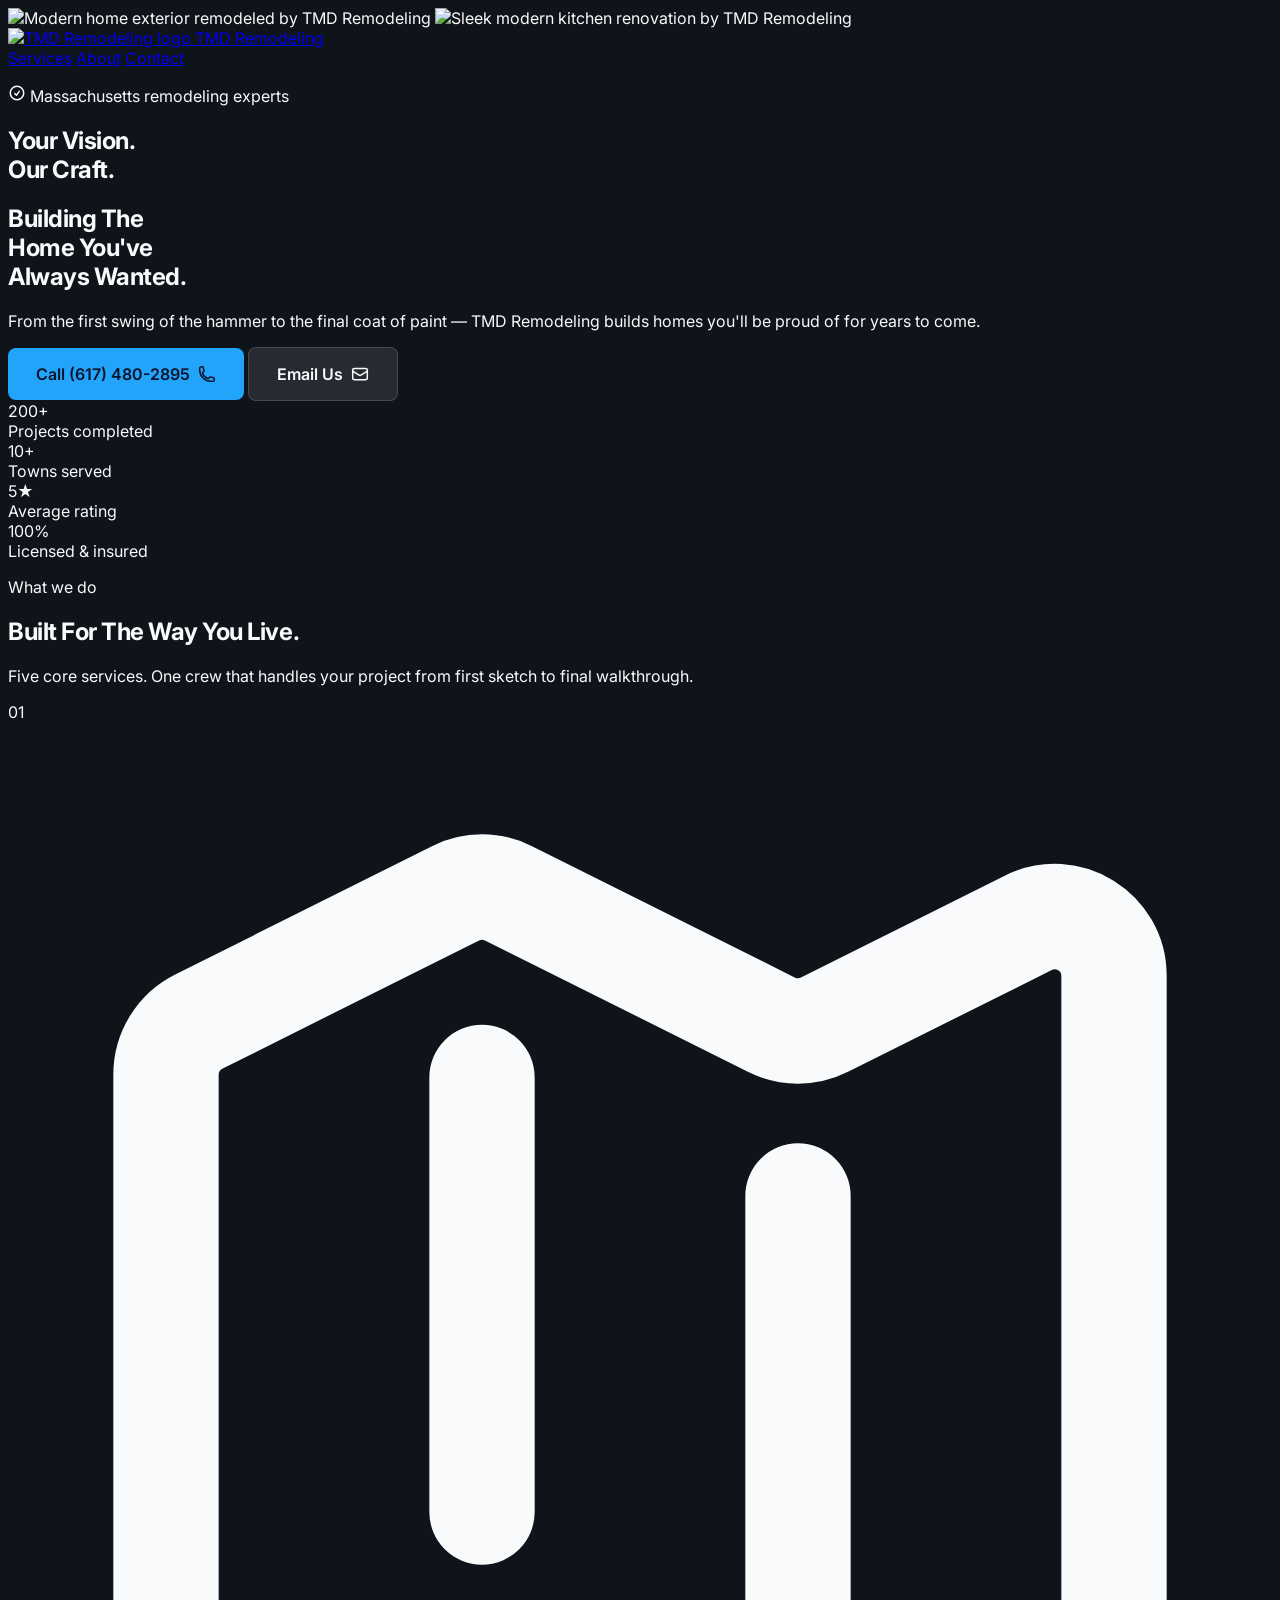
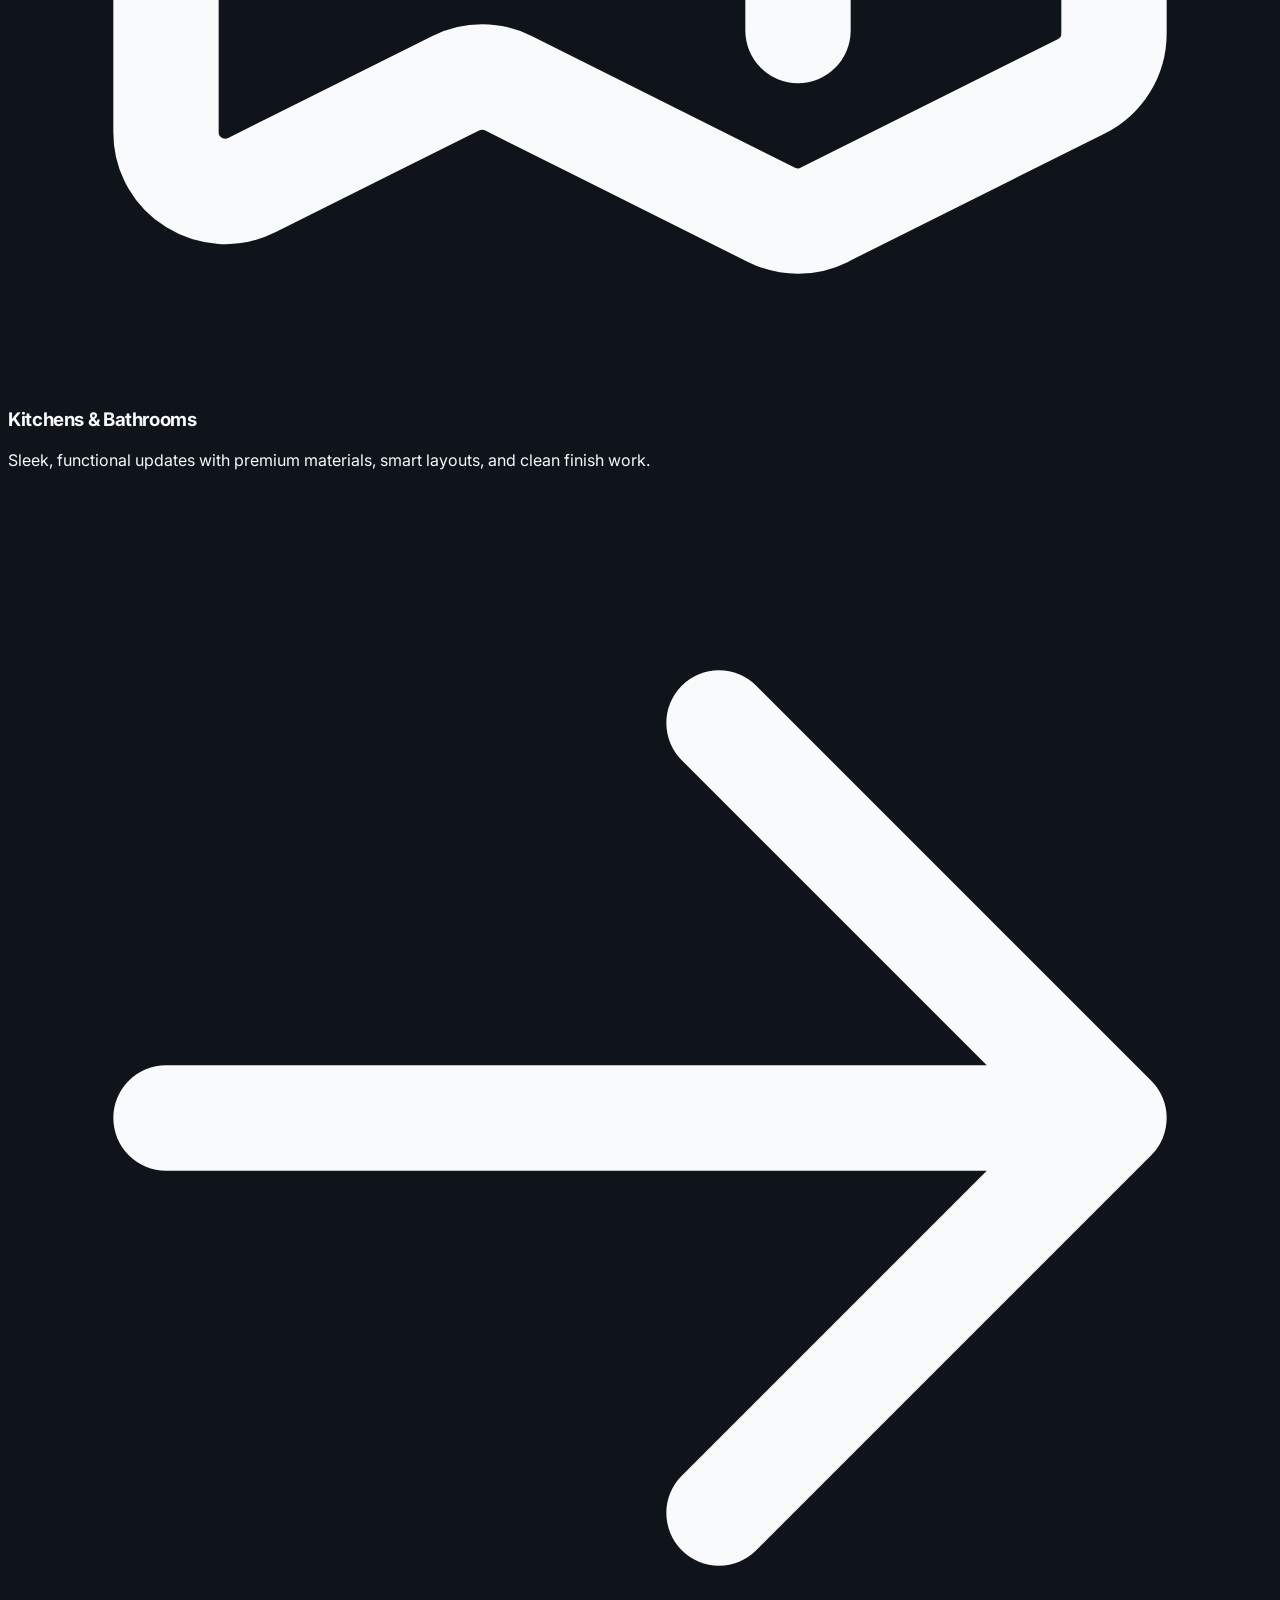
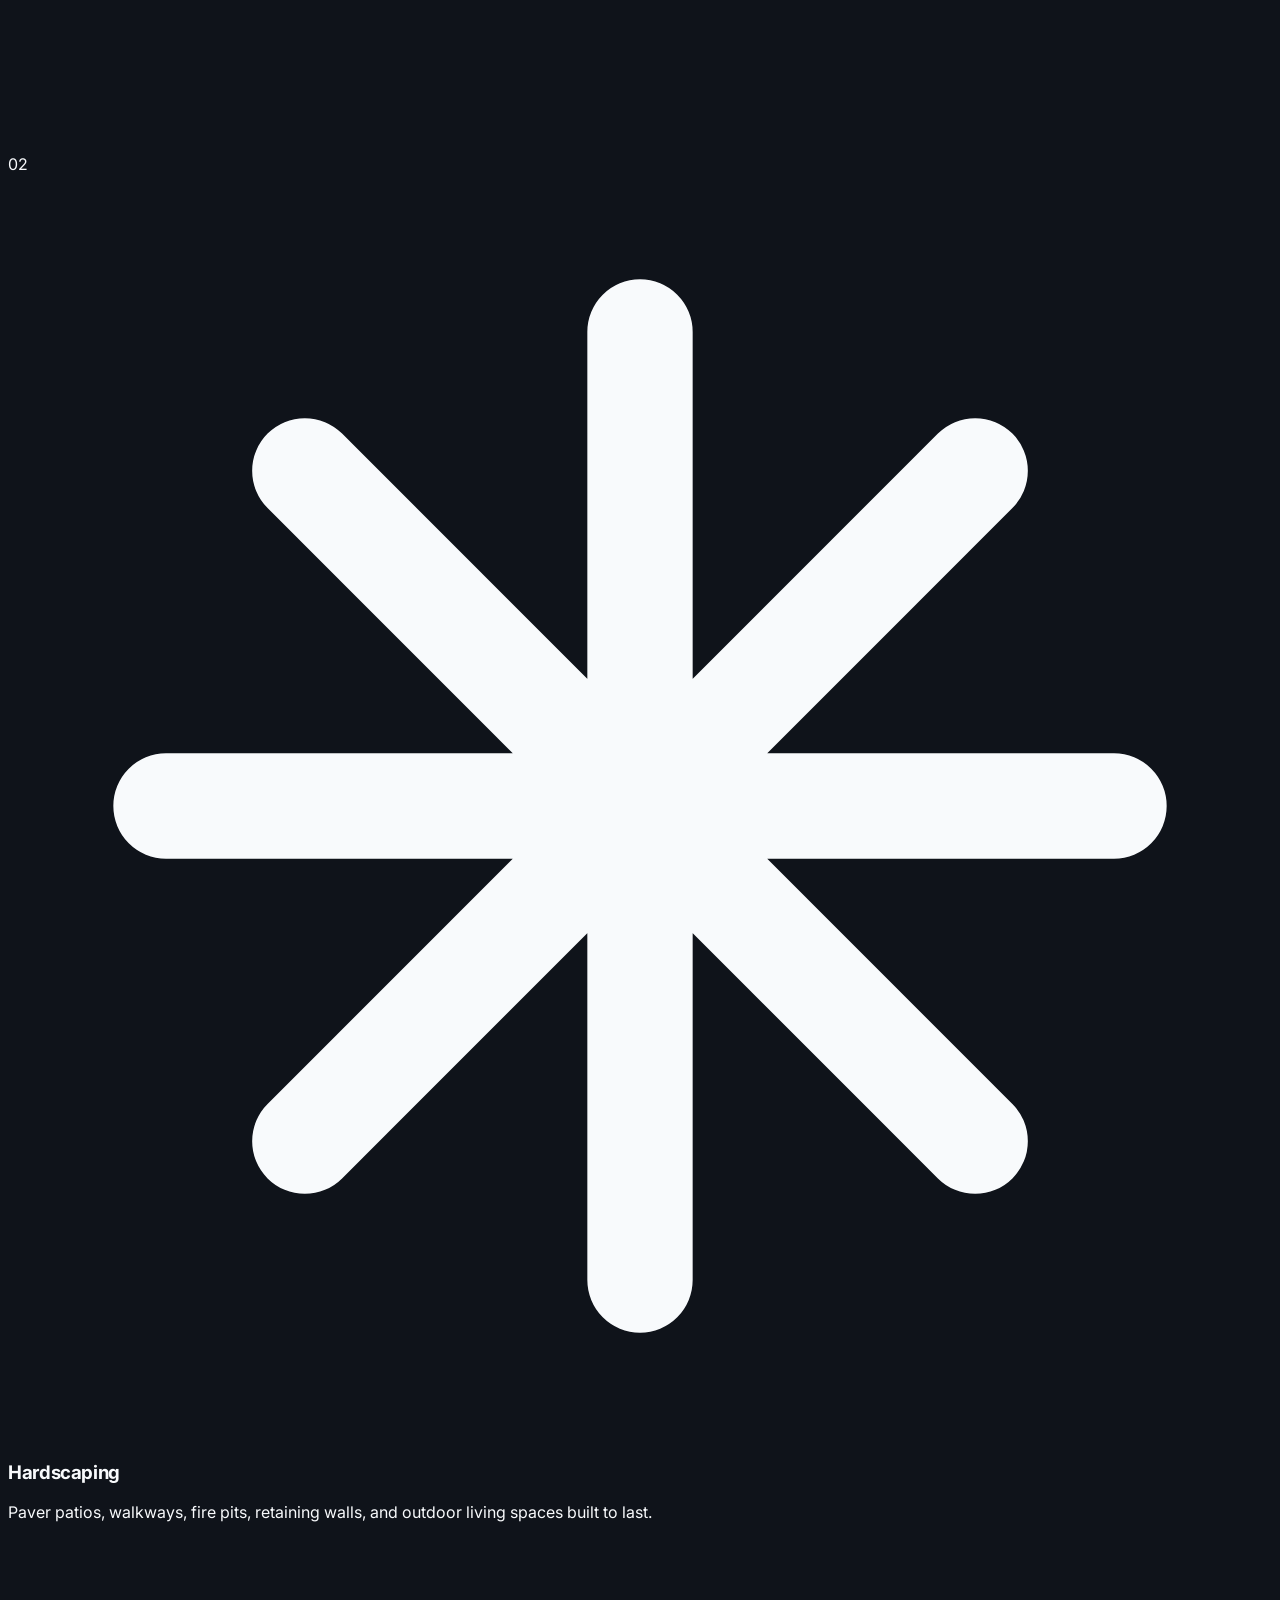
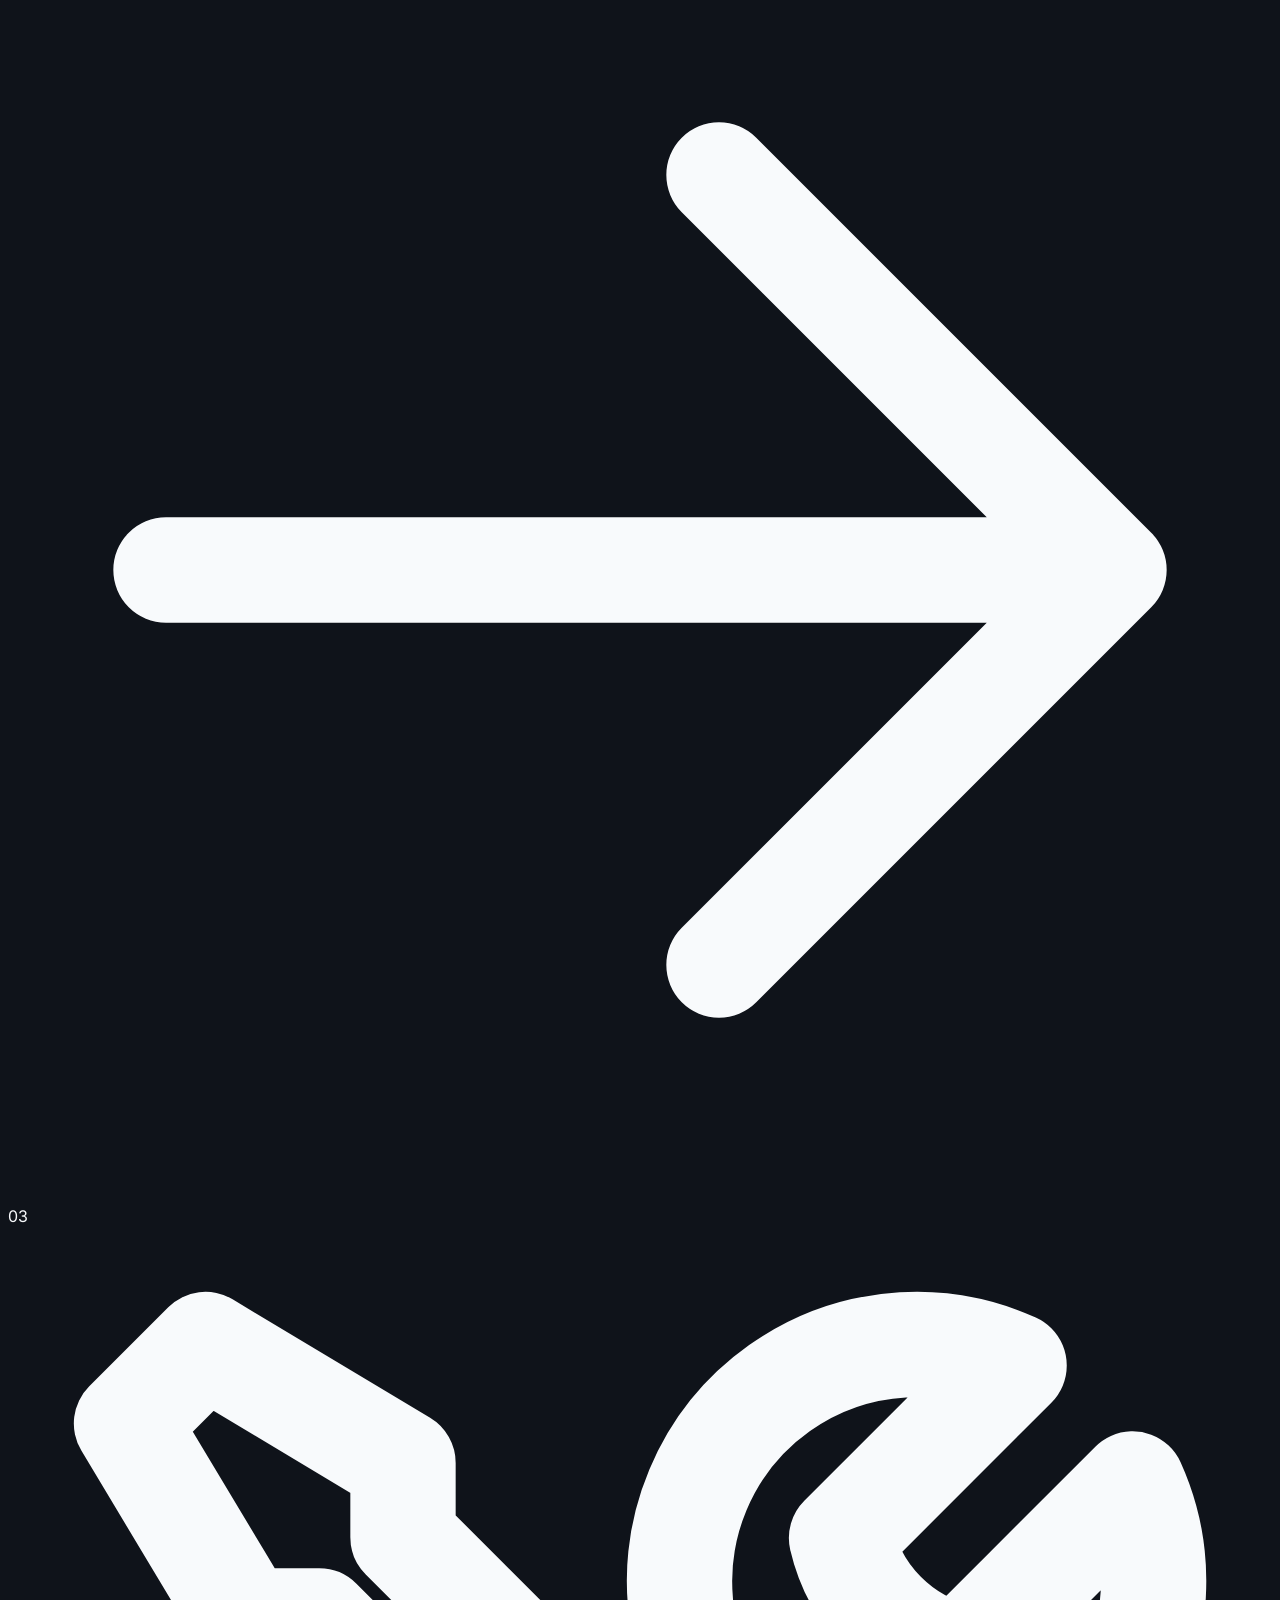
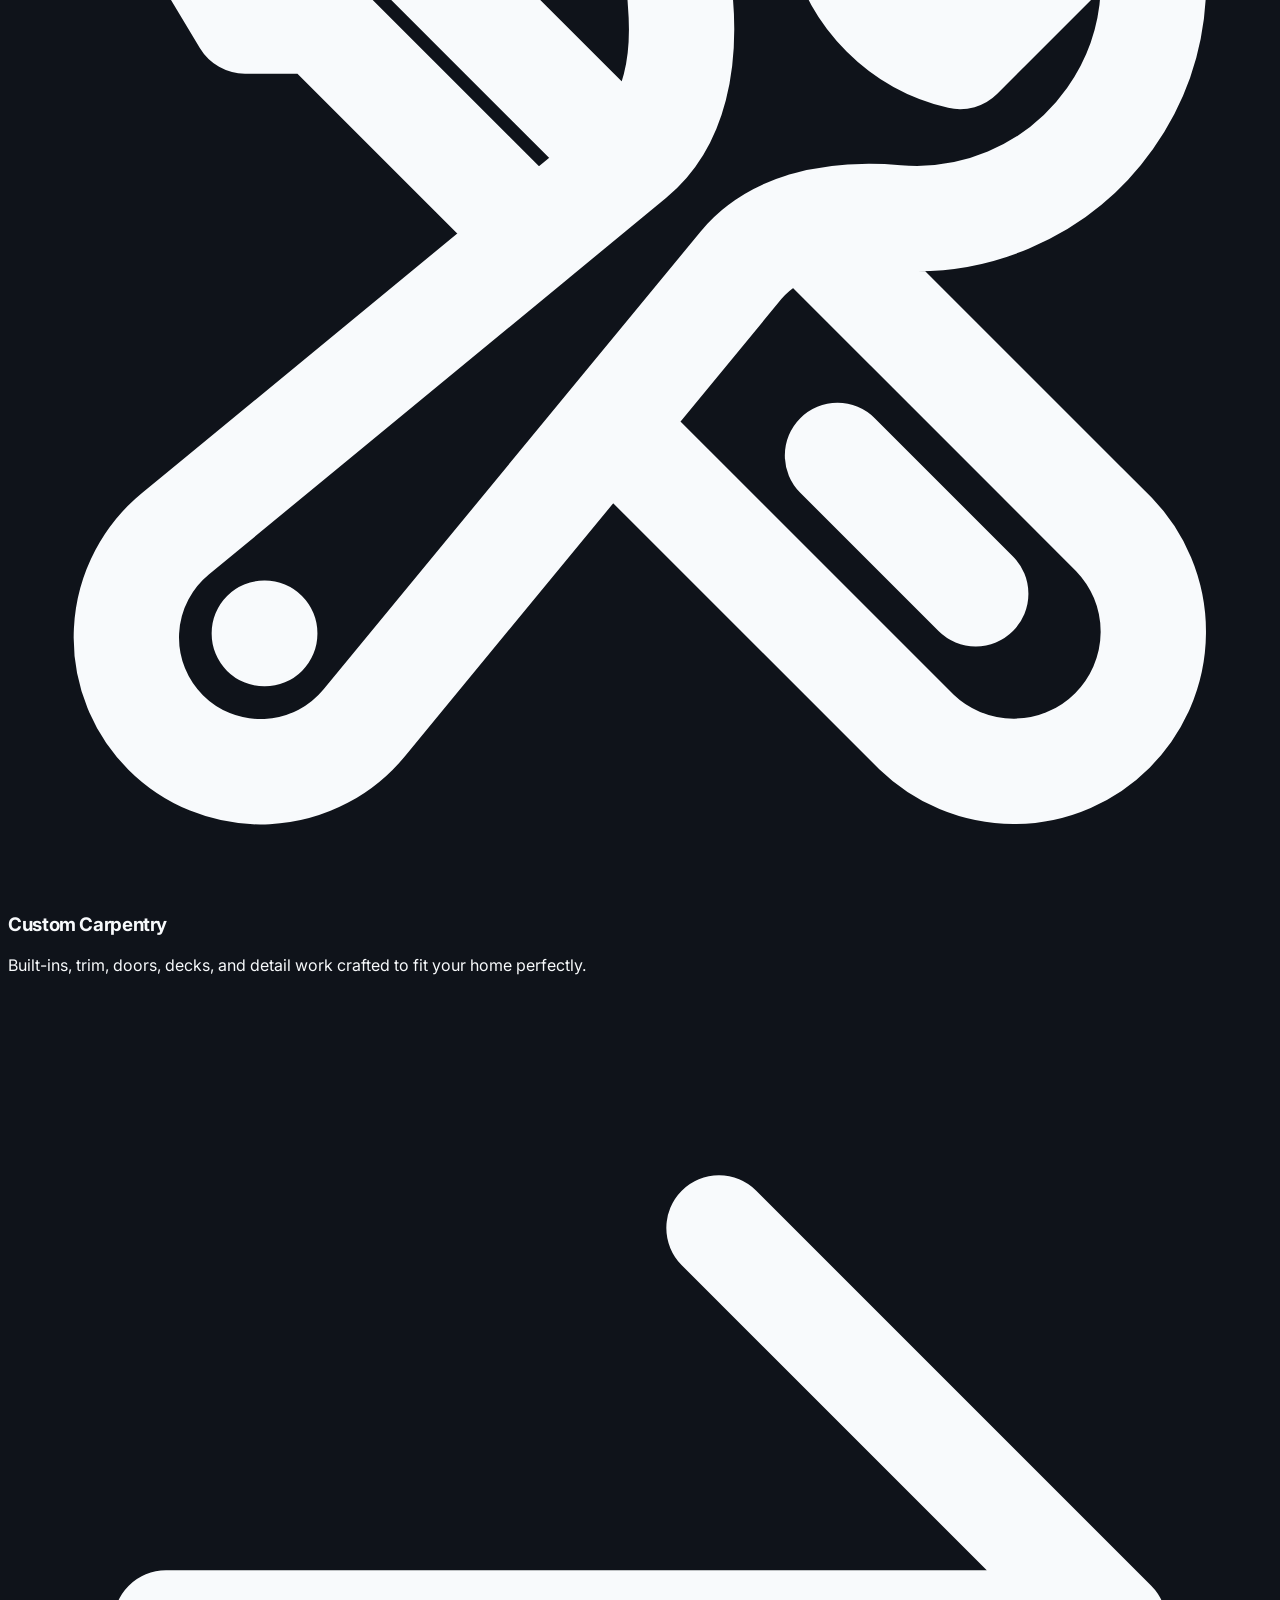
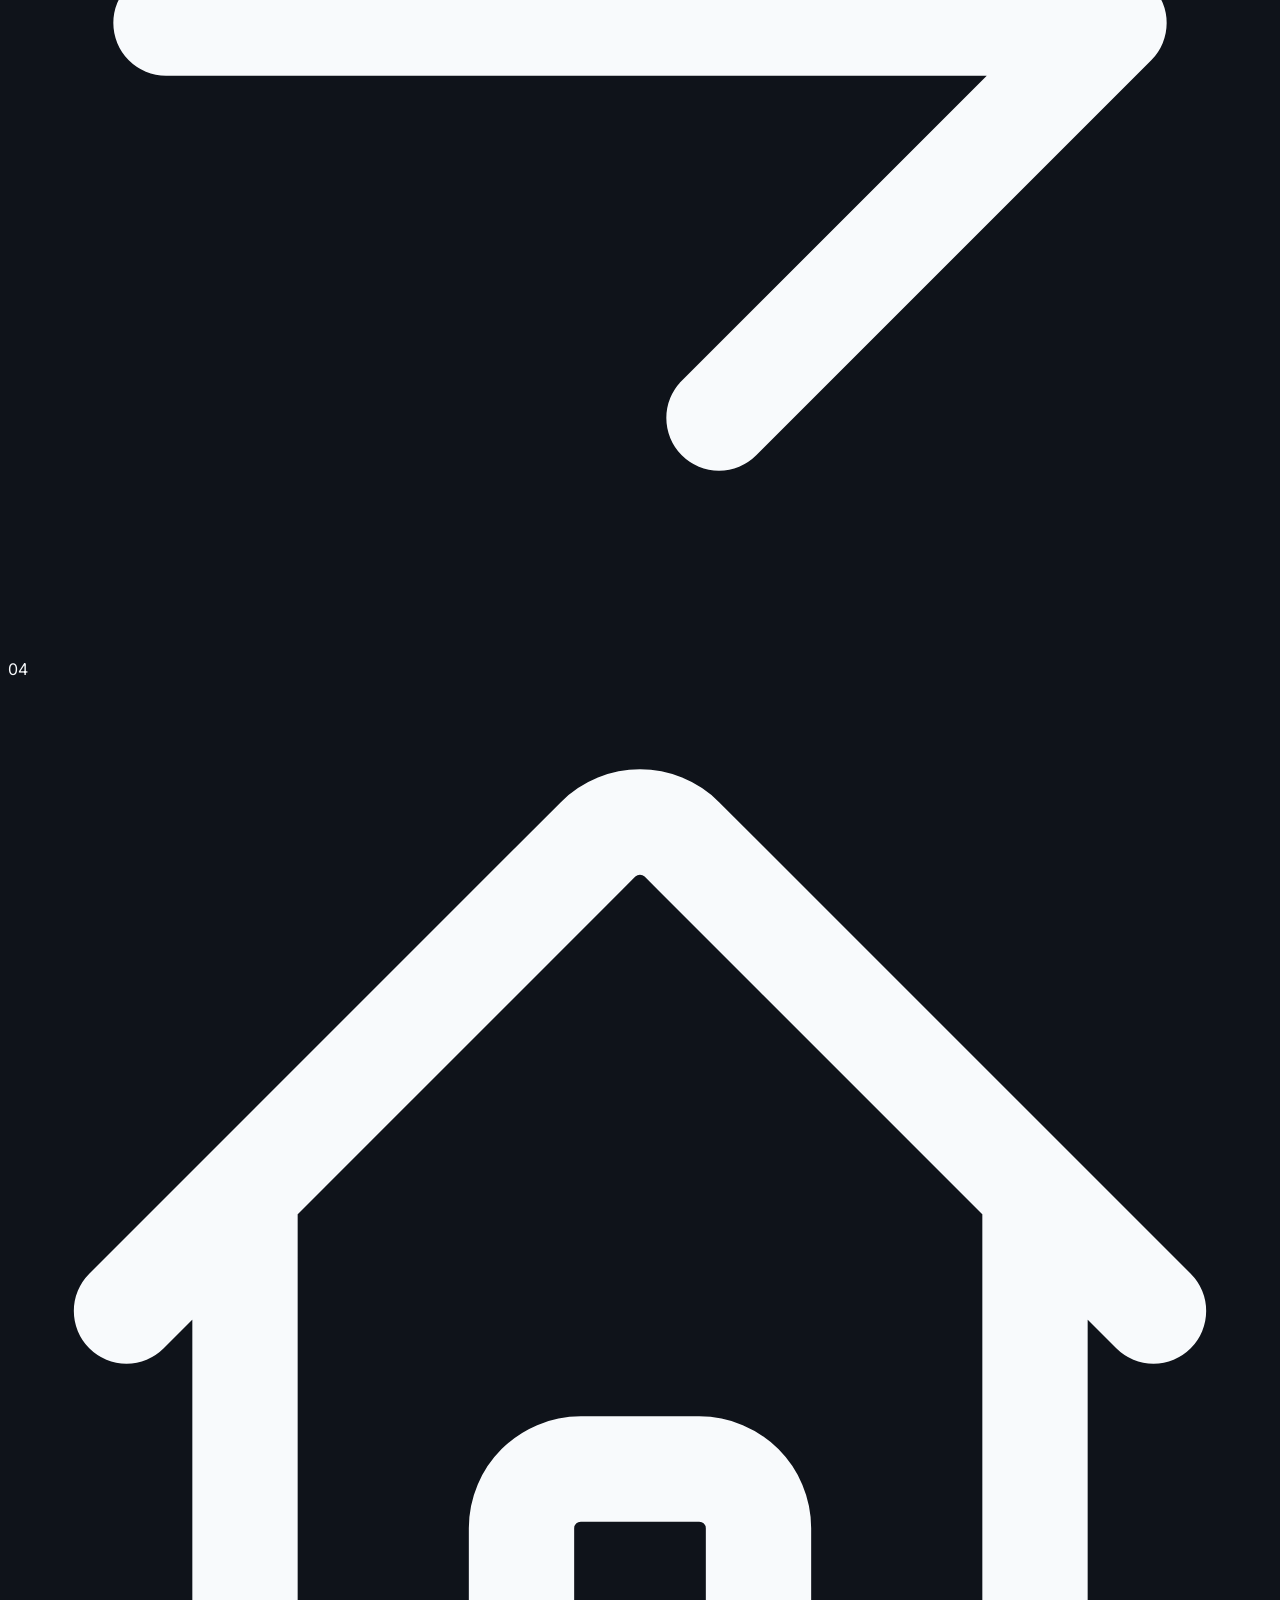
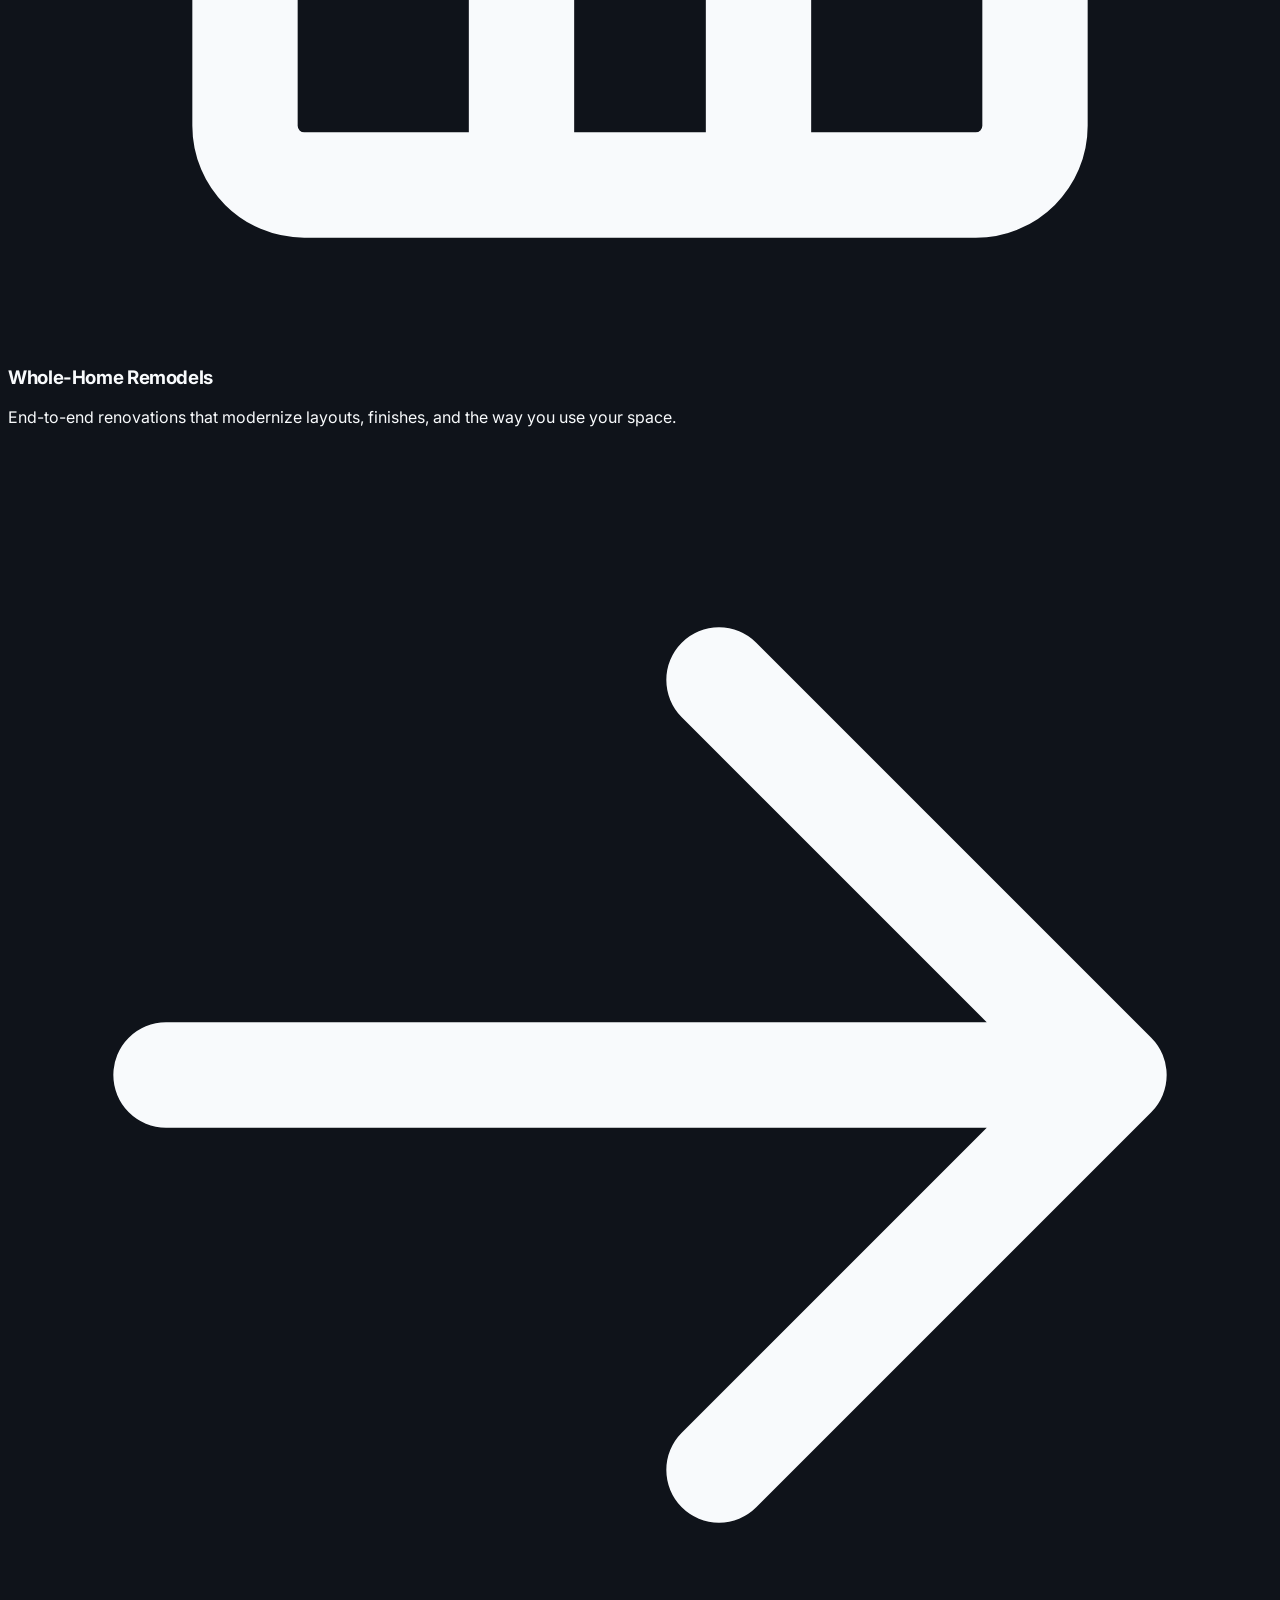
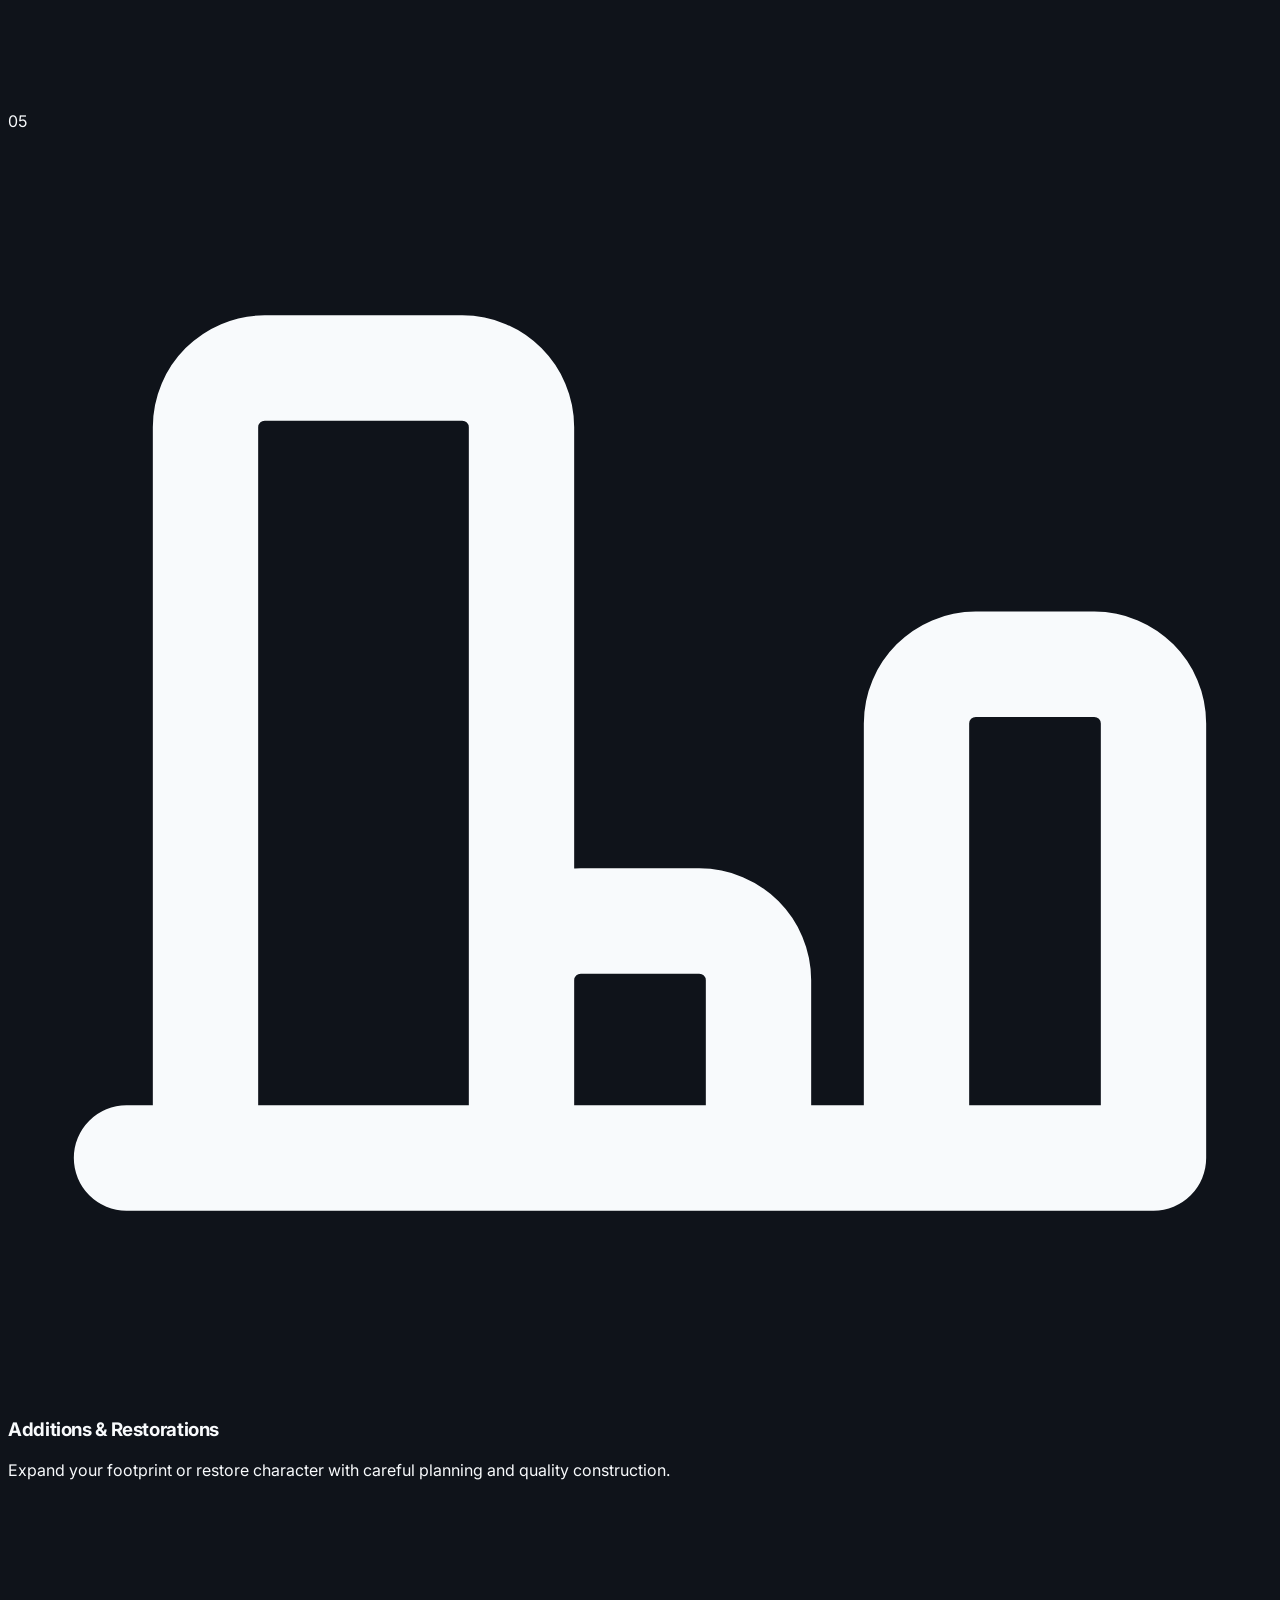
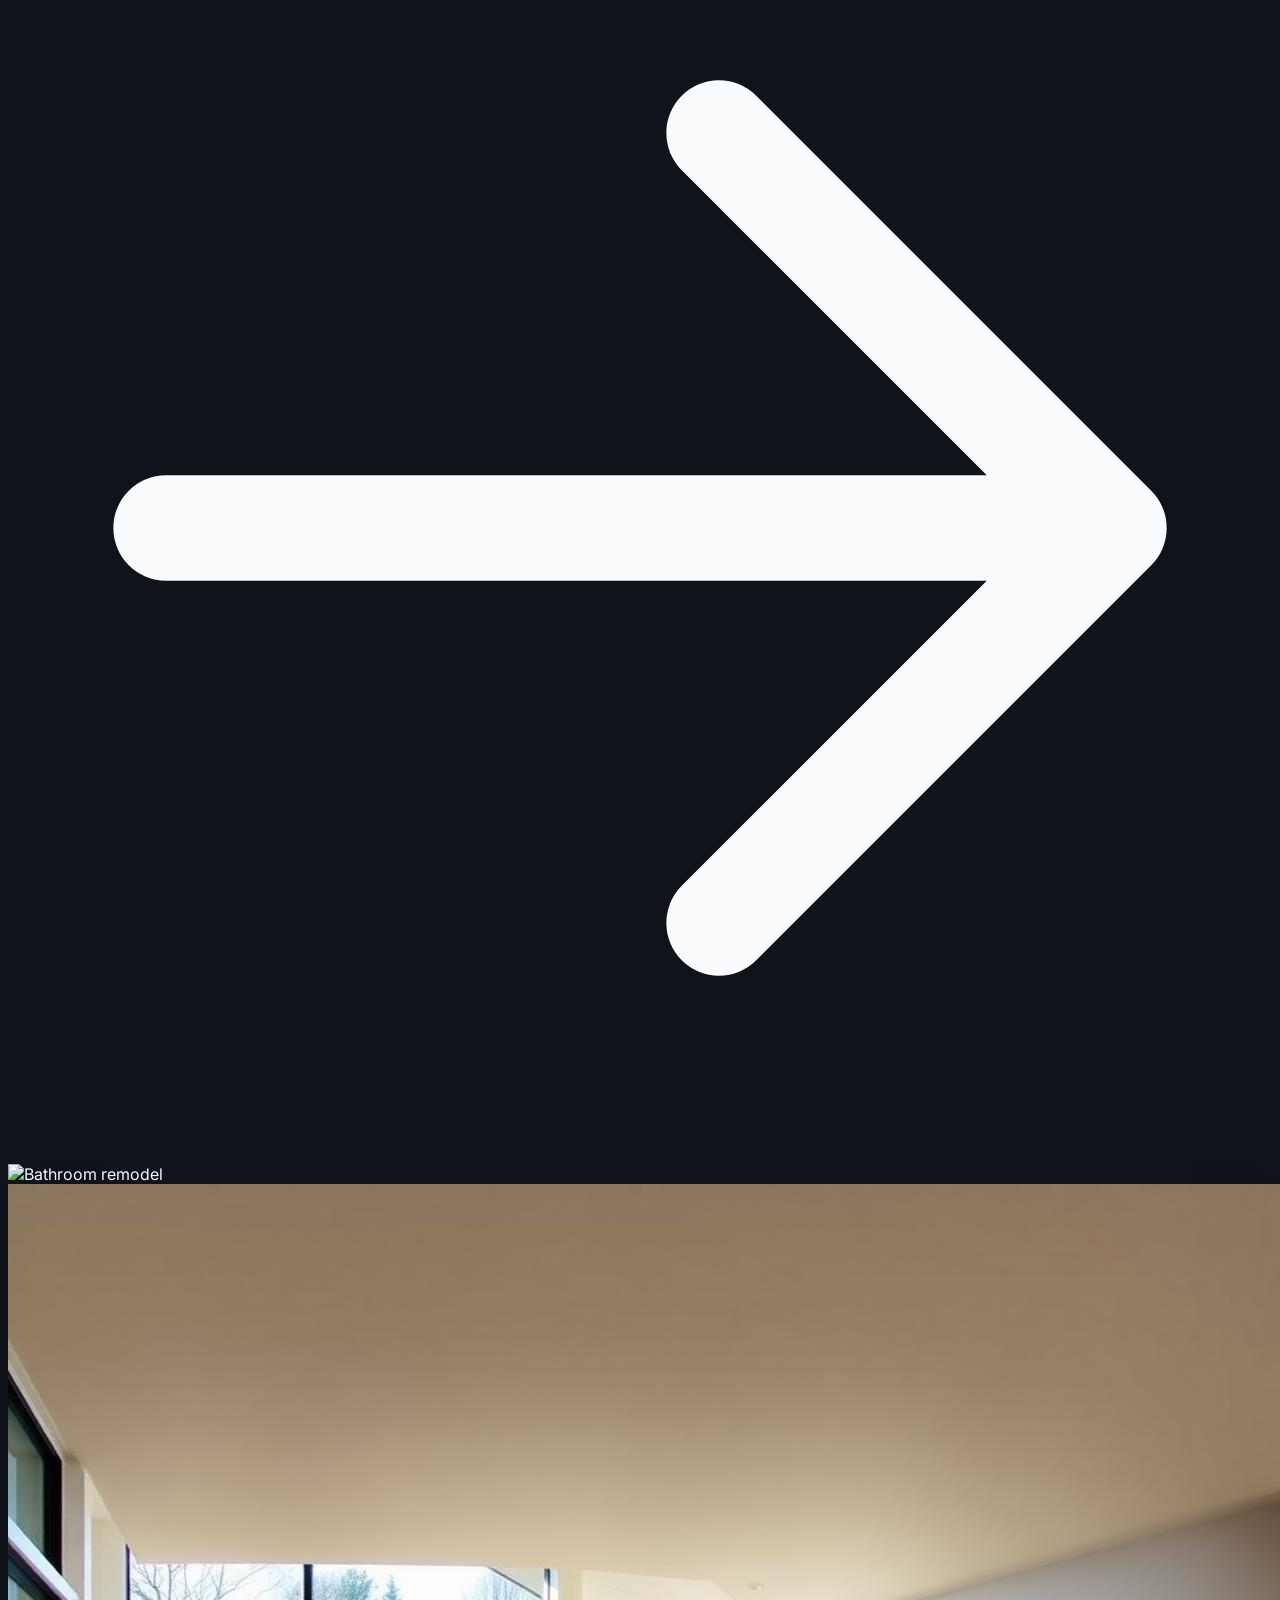
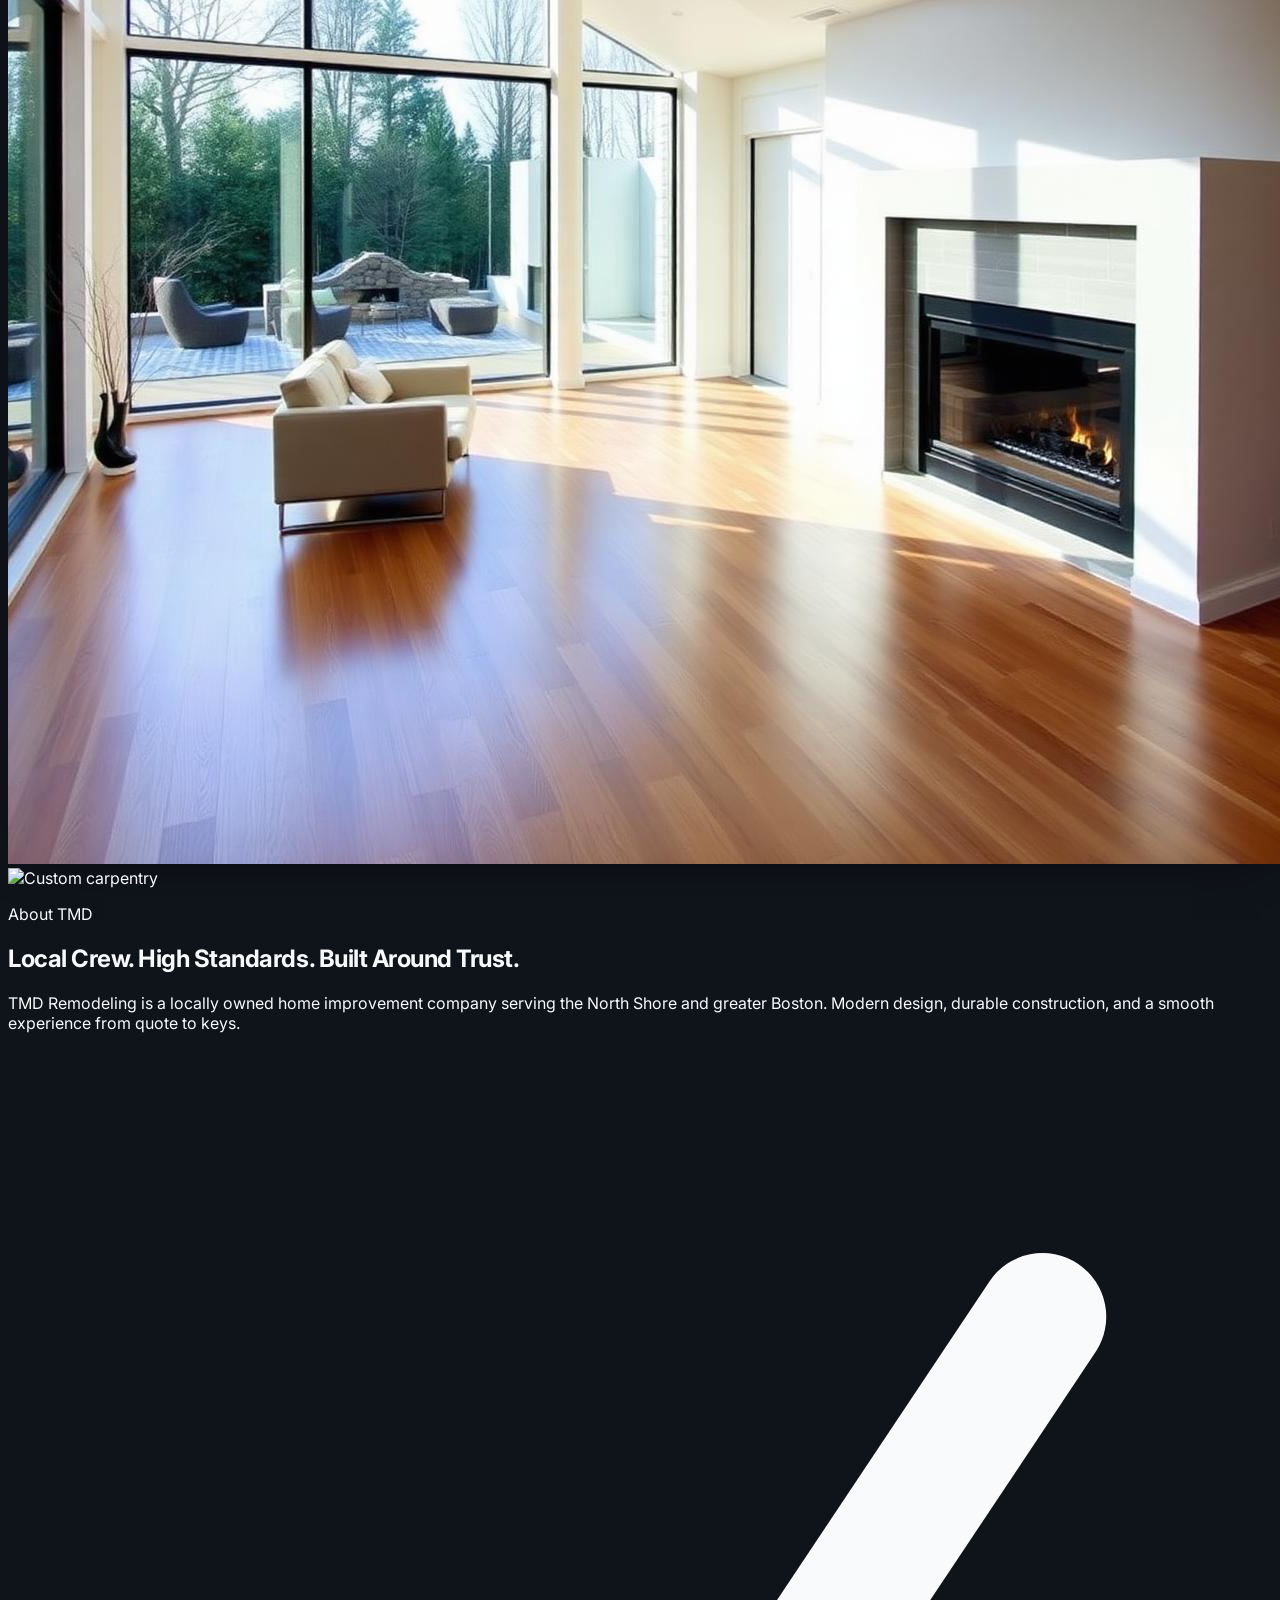
==== commit 83ea03bc: "Update index.html" ====
--- a/index.html
+++ b/index.html
@@ -67,7 +67,7 @@
 
   <!-- HERO -->
   <section class="relative min-h-[92vh] overflow-hidden">
-    <img src="assets/hero-home.jpg" alt="Modern home exterior remodeled by TMD Remodeling" class="absolute inset-0 h-full w-full object-cover slow-pan" />
+    <img src="assets/tmd/gallery/hero-home.jpg" alt="Modern home exterior remodeled by TMD Remodeling" class="absolute inset-0 h-full w-full object-cover slow-pan" />
     <img src="assets/modern-kitchen.jpg" alt="Sleek modern kitchen renovation by TMD Remodeling" class="hero-crossfade absolute inset-0 h-full w-full object-cover opacity-0" />
     <div class="absolute inset-0 hero-overlay"></div>
 
@@ -143,7 +143,7 @@
         <div class="grid grid-cols-2 gap-4">
           <img src="assets/bathroom.jpg" alt="Bathroom remodel" class="aspect-[3/4] w-full rounded-lg object-cover shadow-crafted" loading="lazy" />
           <div class="grid gap-4 pt-10">
-            <img src="assets/living-room.jpg" alt="Living room remodel" class="aspect-square w-full rounded-lg object-cover shadow-soft" loading="lazy" />
+            <img src="src/assets/tmd/living-room.jpg" alt="Living room remodel" class="aspect-square w-full rounded-lg object-cover shadow-soft" loading="lazy" />
             <img src="assets/carpentry.jpg" alt="Custom carpentry" class="aspect-square w-full rounded-lg object-cover shadow-soft" loading="lazy" />
           </div>
         </div>
